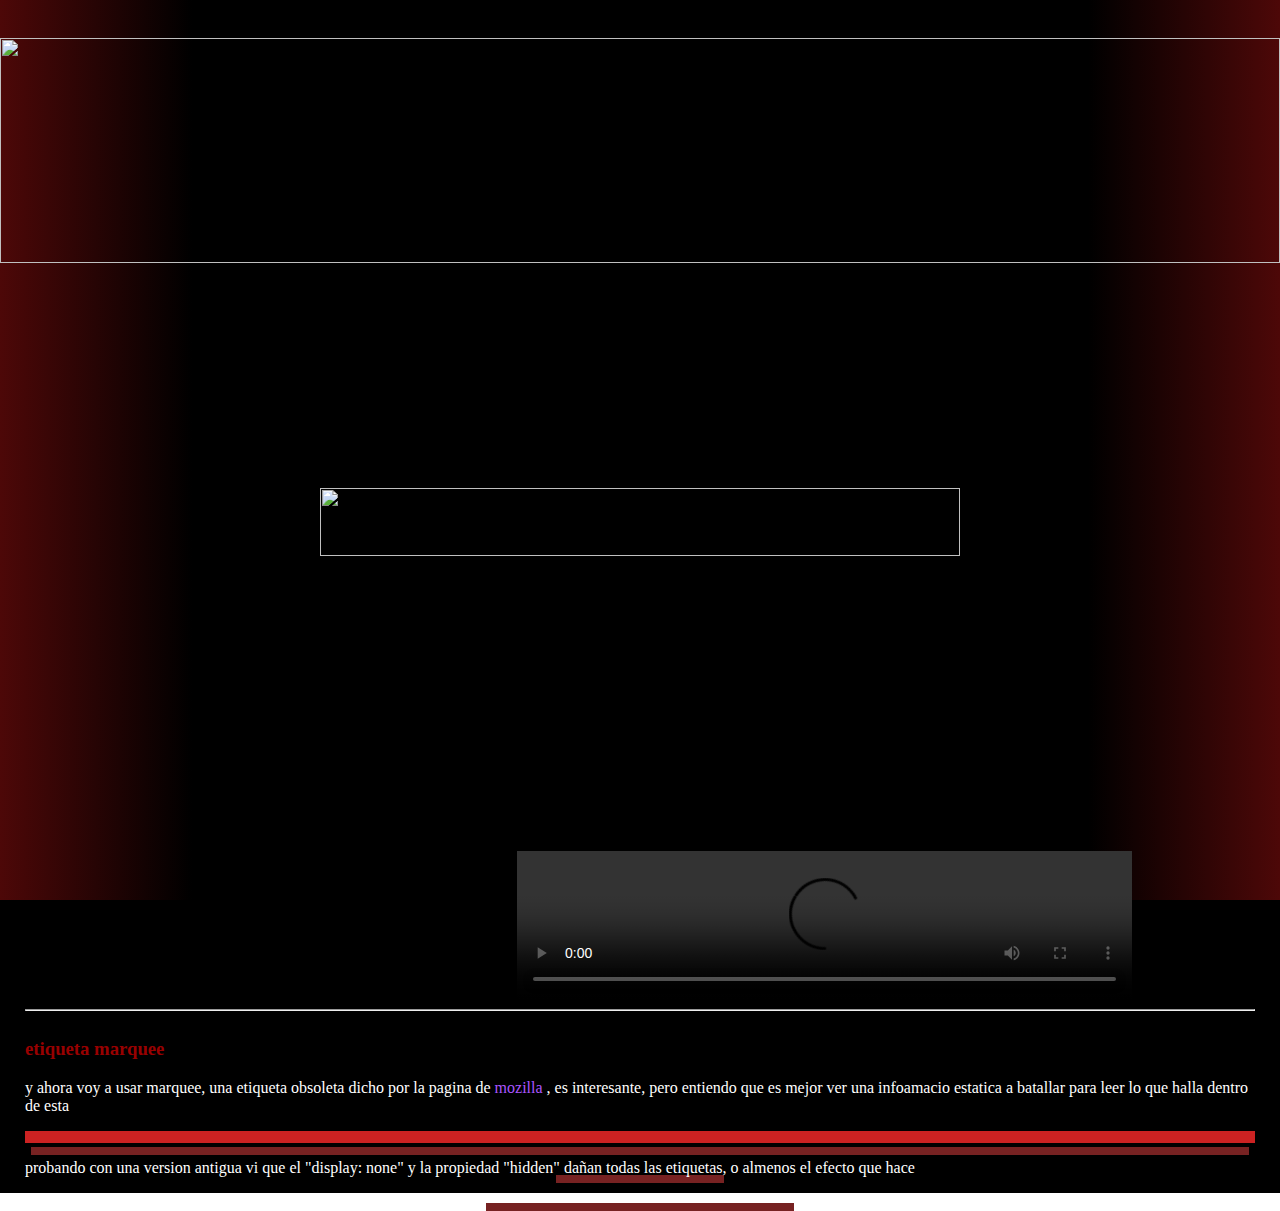
==== index.html @ 96f91c6c "fix some errors" ====
<!DOCTYPE html>
<html lang="en">

<head>
    <meta charset="UTF-8">
    <meta http-equiv="X-UA-Compatible" content="IE=edge">
    <meta name="viewport" content="width=device-width, initial-scale=1.0">
    <link rel="icon" href="img/new4-persona-logo.png" type="image/icon type">
    <title>carlos vergel</title>

    <link rel="stylesheet" href="css/style.css">

</head>

<body>
    <div class="div-loader" id="code.js--poner-none">
        <img class="div-loader__img" src="img/last-surprise.png" alt="">
        <div class="div-loader__loding">
            <img class="div-loader__gif" src="img/loadingwords_p5.gif" alt="">
        </div>
    </div>
    <div class="flex-principal" id="code.js--quitar-none" hidden>
        <div class="cabecera">
            <img class ="cabecera__img" src="img/new4-persona-logo.png" alt="">
        </div>
        <div class="page-load">
        
            <h1 class="titulo">HTML & CSS: Cuerso practico avanzado</h1>
            <h3 class="sub-titulo">Datos del libro</h3>
            <ul>
                <li>
                    <b>Titulo:</b> HTML & CSS: Curso practico avanzado
                </li>
                <li>
                    <b>Autor:</b> Carlos Vergel
                </li>
                <li>
                    <b>Editorial:</b> nose, saludos
                </li>
                <li>
                    <b>Año de publicación:</b> 2020
                </li>
            </ul>
            <hr>
            <h3 class="sub-titulo">Descripción del libro (pondre tal cual para mostrar que se poner texto)</h3>
            <p>
                Aunque los inicios de <b>Internet</b> se remontan alos años sesenta, no ha sido hasta los años noventa
                cuando, gracias a la <b>Web</b>,
                se ha extendido se uso por todo el mundo, En pocos años, la <b>Web</b> ha evolucionado enormemente: se ha
                pasadode paginas sencillas, con pocas imagenes y contenidos estáticos que eran visitadas por unos pocos
                usuarios a paginas complejas,
                con contennidos dinamicos que provienen de base de datos y que son visitadas por miles de usuarios al mismo
                tiempo.
            </p>
            <p>
                Todas las páginas estan internamente construidas con la misma tecnologia, con el Lenjuage de marcas de
                hipertexto (<i>Hypertext Markup Langueage, HTML</i>) y con las Hojas de estilo en cascada
                (<i>Cascading Style Sheets, CSS</i>).
            </p>
            <p>
                Este libro es adecuado para cualquiera que tenga interés en aprendera desarrollar sus propias páginas web.
                No son necesarios conocimientos previos para aprender co este libro, lo unico que
                es necesario es saber utilizar un ordenador y saber navegar por la <b>Web</b>.
            </p>
            <h3 class="sub-titulo">ahora cargare un video y una imagen al lado</h3>
            <div class="container">
                <img class="container__img" id="code.js--img" src="img/last-surprise.png" alt="">
                <video class="container__video" id="code.js--video" controls=""
                    src="video/Super Smash Bros. Ultimate_ Persona 5 Joker Fighter Reveal Trailer - The Game Awards 2018.mp4"></video>
            </div>
            <hr>
           
        </div>
    </div>
    <div class="page-load">

        <h3 class="sub-titulo">etiqueta marquee</h3>
        <p>
            y ahora voy a usar marquee, una etiqueta obsoleta dicho por la pagina de
            <a href="https://developer.mozilla.org/en-US/docs/Web/HTML/Element/marquee">mozilla</a>
            , es interesante, pero entiendo que es mejor ver una infoamacio estatica a batallar para leer lo que halla
            dentro de esta
        </p>
        <div class="marquee-container" id="code.js--marquee" style="height: 0;">
    
            <marquee class="marquee-container__marquee">este texto ira de derecha a izquierda</marquee>
    
            <marquee class="marquee-container__marquee marquee-container__marquee--fit-content" direction="up">este
                etxto ira hacia arriba</marquee>
    
            <marquee class="marquee-container__marquee" direction="down" width="300"
                height="200" behavior="alternate">
                <marquee behavior="alternate">
                    efecto de los televisores
                </marquee>
            </marquee>
            
        </div>
        <p>
            probando con una version antigua vi que el "display: none" y la propiedad "hidden" dañan 
            todas las etiquetas, o almenos el efecto que hace
        </p>        
    </div>

    <script src="js/code.js"></script>
</body>

</html>
---- css/style.css ----
:root {
  --color-rojo: #800;
}

body {
  display: flex;
  flex-direction: column;
  color: #fff;
  margin: 0;
  min-height: 100vh;
}

.div-loader {
  position: absolute;
  width: 100%;
  height: 100vh;
  display: flex;
  flex-direction: column;
  align-items: center;
  background: linear-gradient(90deg, #4d0808 0, #000 15%, #000 85%, #4d0808);
}

.div-loader__img {
  margin-top: 3%;
  height: 50%;
  width: 100%;
  object-fit: scale-down;
}

.div-loader__loding {
  width: 50%;
  height: 30%;
  min-width: 280px;
}

.div-loader__gif {
  height: 50%;
  width: 100%;
  object-fit: scale-down;
}

.titulo {
  color: #ddd;
  width: fit-content;
  margin: 0.67em auto 0.67em auto;
  padding: 2px 6px 2px 6px;
  border-radius: 8px;
  background-color: var(--color-rojo);
}

.sub-titulo {
  width: fit-content;
  color: #900;
}

.flex-principal {
  display: flex;
  flex-direction: column;
}

.page-load {
  background-color: #000;
  padding: 0 25px 0 25px;
}

.cabecera {
  display: flex;
  justify-content: center;
  align-items: center;
  height: 40vh;
  background-color: var(--color-rojo);
}

.cabecera__img {
  height: 70%;
  object-fit: scale-down;
}

.container {
  display: flex;
  justify-content: center;
}

.container__img {
  width: 30%;
}

.container__video {
  width: 50%;
}

.marquee-container {
  display: flex;
  flex-direction: column;
  align-items: center;
  border: 6px solid #c22;
}

.marquee-container__marquee {
  border: 4px solid #722;
  margin: 10px 0 10px 0;
}

.marquee-container__marquee--fit-content {
  width: fit-content;
}

a {
  text-decoration: none;
}

a:-webkit-any-link {
  color: #a5f;
}

i {
  color: #ddd;
  background-color: #411;
}

@media screen and (max-width: 900px) {
  .page-load {
    padding: 0 9px 0 9px;
  }
}

@media screen and (max-width: 600px) {
  .container {
    flex-direction: column;
    align-items: center;
  }

  .container__img {
    width: 70%;
    min-width: 15em;
  }

  .container__video {
    width: 80%;
    min-width: 17em;
    margin-top: 12px;
  }
}
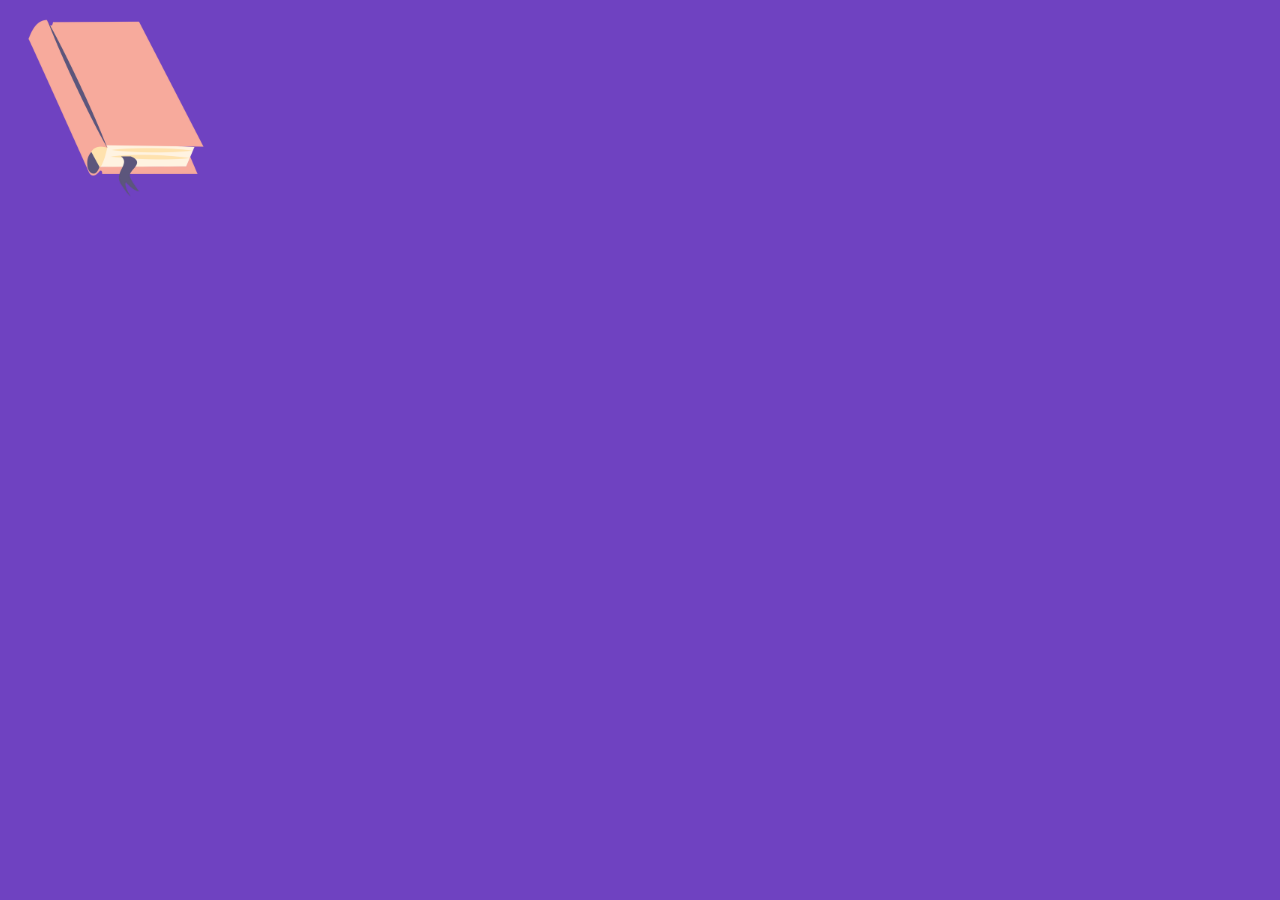
==== commit 299bd683: "basic" ====
--- a/index.html
+++ b/index.html
@@ -1,108 +1,21 @@
 <!DOCTYPE html>
 <html lang="en">
-
 <head>
     <meta charset="UTF-8">
     <meta http-equiv="X-UA-Compatible" content="IE=edge">
     <meta name="viewport" content="width=device-width, initial-scale=1.0">
-    <link rel="icon" href="img/new4-persona-logo.png" type="image/icon type">
-    <title>carlos vergel</title>
+    <title>Document</title>
+    <link rel="stylesheet" href="boostrap/boostrap.css">
+    <link rel="stylesheet" href="css/pagina_principal/index.css">
+</head>
+<body>
+    <header class="navbar navbar-expand-lg warnning nav-principal">
+        <div class="icon">
+            <img src="img/libro.png" class="img-thumbnail" alt="libro-logo">
+        </div>
+    </header>
+    <div class="full container-lg">
 
-    <link rel="stylesheet" href="css/style.css">
-
-</head>
-
-<body>
-    <div class="div-loader" id="code.js--poner-none">
-        <img class="div-loader__img" src="img/last-surprise.png" alt="">
-        <div class="div-loader__loding">
-            <img class="div-loader__gif" src="img/loadingwords_p5.gif" alt="">
-        </div>
     </div>
-    <div class="flex-principal" id="code.js--quitar-none" hidden>
-        <div class="cabecera">
-            <img class ="cabecera__img" src="img/new4-persona-logo.png" alt="">
-        </div>
-        <div class="page-load">
-        
-            <h1 class="titulo">HTML & CSS: Cuerso practico avanzado</h1>
-            <h3 class="sub-titulo">Datos del libro</h3>
-            <ul>
-                <li>
-                    <b>Titulo:</b> HTML & CSS: Curso practico avanzado
-                </li>
-                <li>
-                    <b>Autor:</b> Carlos Vergel
-                </li>
-                <li>
-                    <b>Editorial:</b> nose, saludos
-                </li>
-                <li>
-                    <b>Año de publicación:</b> 2020
-                </li>
-            </ul>
-            <hr>
-            <h3 class="sub-titulo">Descripción del libro (pondre tal cual para mostrar que se poner texto)</h3>
-            <p>
-                Aunque los inicios de <b>Internet</b> se remontan alos años sesenta, no ha sido hasta los años noventa
-                cuando, gracias a la <b>Web</b>,
-                se ha extendido se uso por todo el mundo, En pocos años, la <b>Web</b> ha evolucionado enormemente: se ha
-                pasadode paginas sencillas, con pocas imagenes y contenidos estáticos que eran visitadas por unos pocos
-                usuarios a paginas complejas,
-                con contennidos dinamicos que provienen de base de datos y que son visitadas por miles de usuarios al mismo
-                tiempo.
-            </p>
-            <p>
-                Todas las páginas estan internamente construidas con la misma tecnologia, con el Lenjuage de marcas de
-                hipertexto (<i>Hypertext Markup Langueage, HTML</i>) y con las Hojas de estilo en cascada
-                (<i>Cascading Style Sheets, CSS</i>).
-            </p>
-            <p>
-                Este libro es adecuado para cualquiera que tenga interés en aprendera desarrollar sus propias páginas web.
-                No son necesarios conocimientos previos para aprender co este libro, lo unico que
-                es necesario es saber utilizar un ordenador y saber navegar por la <b>Web</b>.
-            </p>
-            <h3 class="sub-titulo">ahora cargare un video y una imagen al lado</h3>
-            <div class="container">
-                <img class="container__img" id="code.js--img" src="img/last-surprise.png" alt="">
-                <video class="container__video" id="code.js--video" controls=""
-                    src="video/Super Smash Bros. Ultimate_ Persona 5 Joker Fighter Reveal Trailer - The Game Awards 2018.mp4"></video>
-            </div>
-            <hr>
-           
-        </div>
-    </div>
-    <div class="page-load">
-
-        <h3 class="sub-titulo">etiqueta marquee</h3>
-        <p>
-            y ahora voy a usar marquee, una etiqueta obsoleta dicho por la pagina de
-            <a href="https://developer.mozilla.org/en-US/docs/Web/HTML/Element/marquee">mozilla</a>
-            , es interesante, pero entiendo que es mejor ver una infoamacio estatica a batallar para leer lo que halla
-            dentro de esta
-        </p>
-        <div class="marquee-container" id="code.js--marquee" style="height: 0;">
-    
-            <marquee class="marquee-container__marquee">este texto ira de derecha a izquierda</marquee>
-    
-            <marquee class="marquee-container__marquee marquee-container__marquee--fit-content" direction="up">este
-                etxto ira hacia arriba</marquee>
-    
-            <marquee class="marquee-container__marquee" direction="down" width="300"
-                height="200" behavior="alternate">
-                <marquee behavior="alternate">
-                    efecto de los televisores
-                </marquee>
-            </marquee>
-            
-        </div>
-        <p>
-            probando con una version antigua vi que el "display: none" y la propiedad "hidden" dañan 
-            todas las etiquetas, o almenos el efecto que hace
-        </p>        
-    </div>
-
-    <script src="js/code.js"></script>
 </body>
-
 </html>--- a/css/pagina_principal/index.css
+++ b/css/pagina_principal/index.css
@@ -0,0 +1,20 @@
+:root{
+    --bs-navbar-height: 24vh;
+}
+
+body {
+    height: 100vh;
+    background-color: var(--purple);
+}
+.icon{
+    height: 100%;
+}
+.nav-principal {
+    height: var(--bs-navbar-height);
+    position: fixed;
+}
+.img-thumbnail{
+    background-color: transparent;
+    border: none;
+    height: 100%;
+}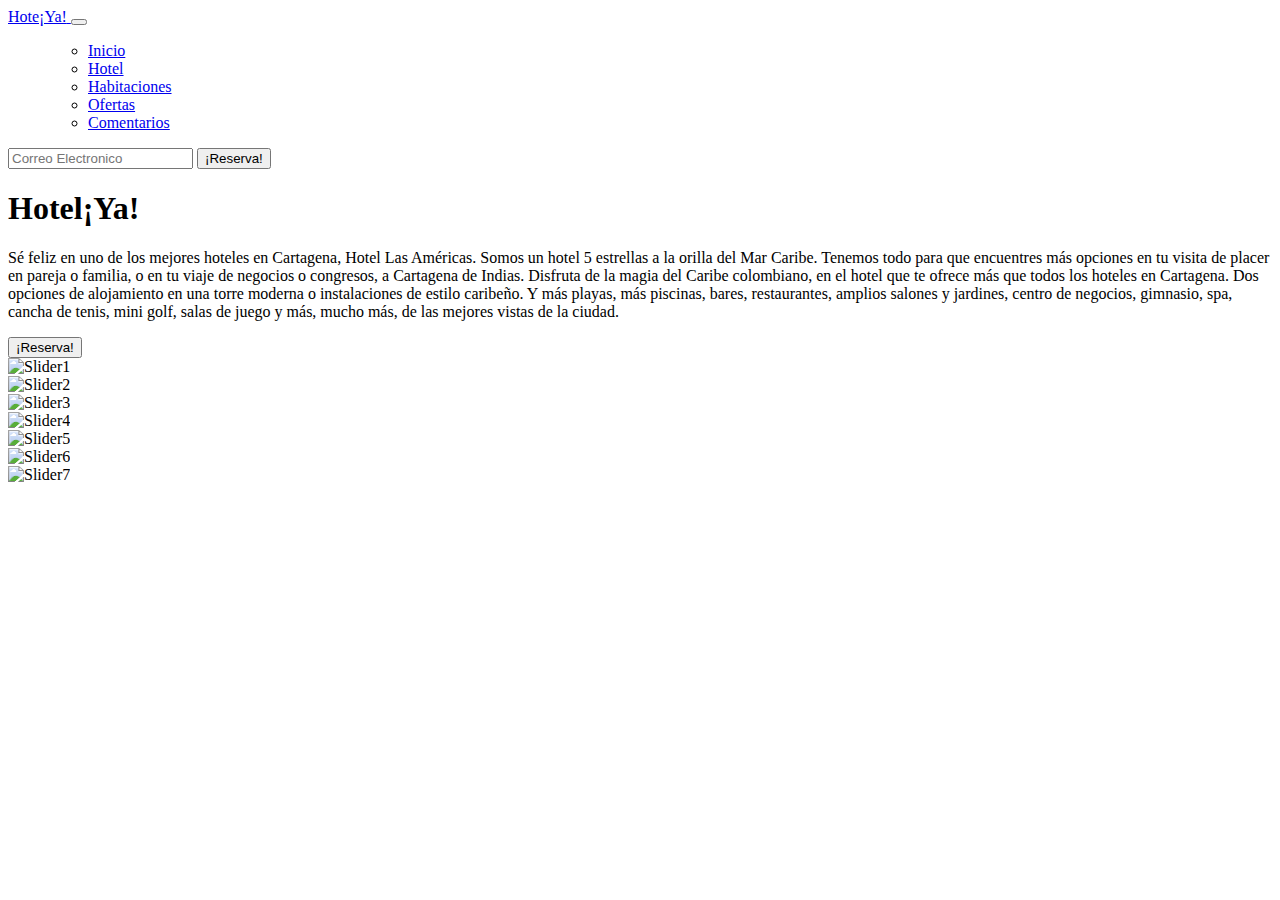
==== commit a85588ec: "Basic" ====
--- a/index.html
+++ b/index.html
@@ -1,21 +1,107 @@
 <!DOCTYPE html>
 <html lang="en">
+
 <head>
     <meta charset="UTF-8">
     <meta http-equiv="X-UA-Compatible" content="IE=edge">
     <meta name="viewport" content="width=device-width, initial-scale=1.0">
-    <title>Document</title>
-    <link rel="stylesheet" href="boostrap/boostrap.css">
-    <link rel="stylesheet" href="css/pagina_principal/index.css">
+    <title> Hote¡Ya!</title>
+    <link rel="stylesheet" href="css/bootstrap.css">
 </head>
+
 <body>
-    <header class="navbar navbar-expand-lg warnning nav-principal">
-        <div class="icon">
-            <img src="img/libro.png" class="img-thumbnail" alt="libro-logo">
+    <!--Nav-->
+    <nav class="navbar navbar-expand-lg border navbar-light bg-light" id="menu">
+        <div class="container-fluid">
+            <a class="navbar-brand" href="#">
+                <spam class="text-primary fs-5 fw-bold ">Hote¡Ya!</spam>
+            </a>
+            <button class="navbar-toggler" type="button" data-bs-toggle="collapse" data-bs-target="#navbarSupportedContent" aria-controls="navbarSupportedContent" aria-expanded="false" aria-label="Toggle navigation">
+    <span class="navbar-toggler-icon"></span>
+  </button>
+            <div class="collapse navbar-collapse" id="navbarSupportedContent">
+                <ul class="navbar-nav me-auto mb-2 mb-lg-0">
+                    <ul class="navbar-nav me-auto mb-2 mb-lg-0 ">
+                        <li class="nav-item ">
+                            <a class="nav-link active " aria-current="page " href="Index.html">Inicio</a>
+                        </li>
+                        <li class="nav-item ">
+                            <a class="nav-link " href="html/hotel.html">Hotel</a>
+                        </li>
+                        <li class="nav-item ">
+                            <a class="nav-link " href="html/habitaciones.html">Habitaciones</a>
+                        </li>
+                        <li class="nav-item ">
+                            <a class="nav-link " href="html/ofertas.html">Ofertas</a>
+                        </li>
+                        <li class="nav-item ">
+                            <a class="nav-link " href="html/comentarios.html">Comentarios</a>
+                        </li>
+
+                    </ul>
+                </ul>
+                <form class="d-flex">
+                    <input class="form-control me-2 " type="email " placeholder="Correo Electronico " aria-label="email ">
+                    <button class=" btn btn-primary btn-primary-outline-success " type="button "> ¡Reserva! </button>
+                </form>
+            </div>
         </div>
-    </header>
-    <div class="full container-lg">
+    </nav>
+    <!--Intro-->
+    <section class="py-5 text-center container">
+        <div class=" border position-relative overflow-hidden p-3 p-md-5 m-md-3 text-center bg-light" id="box">
 
-    </div>
+            <div class=" texto1 col-md-5 p-lg-5 mx-auto my-5">
+                <h1 class="display-4 font-weight-normal text-white ">Hotel¡Ya!</h1>
+                <p class=" text-justify  text-white  "> Sé feliz en uno de los mejores hoteles en Cartagena, Hotel Las Américas. Somos un hotel 5 estrellas a la orilla del Mar Caribe. Tenemos todo para que encuentres más opciones en tu visita de placer en pareja o familia, o en tu viaje de
+                    negocios o congresos, a Cartagena de Indias. Disfruta de la magia del Caribe colombiano, en el hotel que te ofrece más que todos los hoteles en Cartagena. Dos opciones de alojamiento en una torre moderna o instalaciones de estilo caribeño.
+                    Y más playas, más piscinas, bares, restaurantes, amplios salones y jardines, centro de negocios, gimnasio, spa, cancha de tenis, mini golf, salas de juego y más, mucho más, de las mejores vistas de la ciudad.</p>
+                <button class=" btn btn-primary btn-primary-outline-success " type="button "> ¡Reserva! </button>
+            </div>
+
+        </div>
+    </section>
+
+    <!--Slider-->
+    <section class="py-5 text-center container">
+        <div id="carouselExampleSlidesOnly" class="carousel slide" data-bs-ride="carousel">
+            <div class="carousel-inner">
+                <div class="carousel-item active">
+                    <img src="img/01.jpg" class="d-block w-100" alt="Slider1">
+                </div>
+                <div class="carousel-item">
+                    <img src="img/02 (1).jpg" class="d-block w-100" alt="Slider2">
+                </div>
+                <div class="carousel-item">
+                    <img src="img/02.jpg" class="d-block w-100" alt="Slider3">
+                </div>
+                <div class="carousel-item">
+                    <img src="img/03.jpg" class="d-block w-100" alt="Slider4">
+                </div>
+                <div class="carousel-item">
+                    <img src="img/04 (1).jpg" class="d-block w-100" alt="Slider5">
+                </div>
+                <div class="carousel-item">
+                    <img src="img/04 (2).jpg" class="d-block w-100" alt="Slider6">
+                </div>
+                <div class="carousel-item">
+                    <img src="img/04.jpg" class="d-block w-100" alt="Slider7">
+                </div>
+            </div>
+        </div>
+    </section>
+
+
+
+
+
+
+
+
+
+
+
+
 </body>
+
 </html>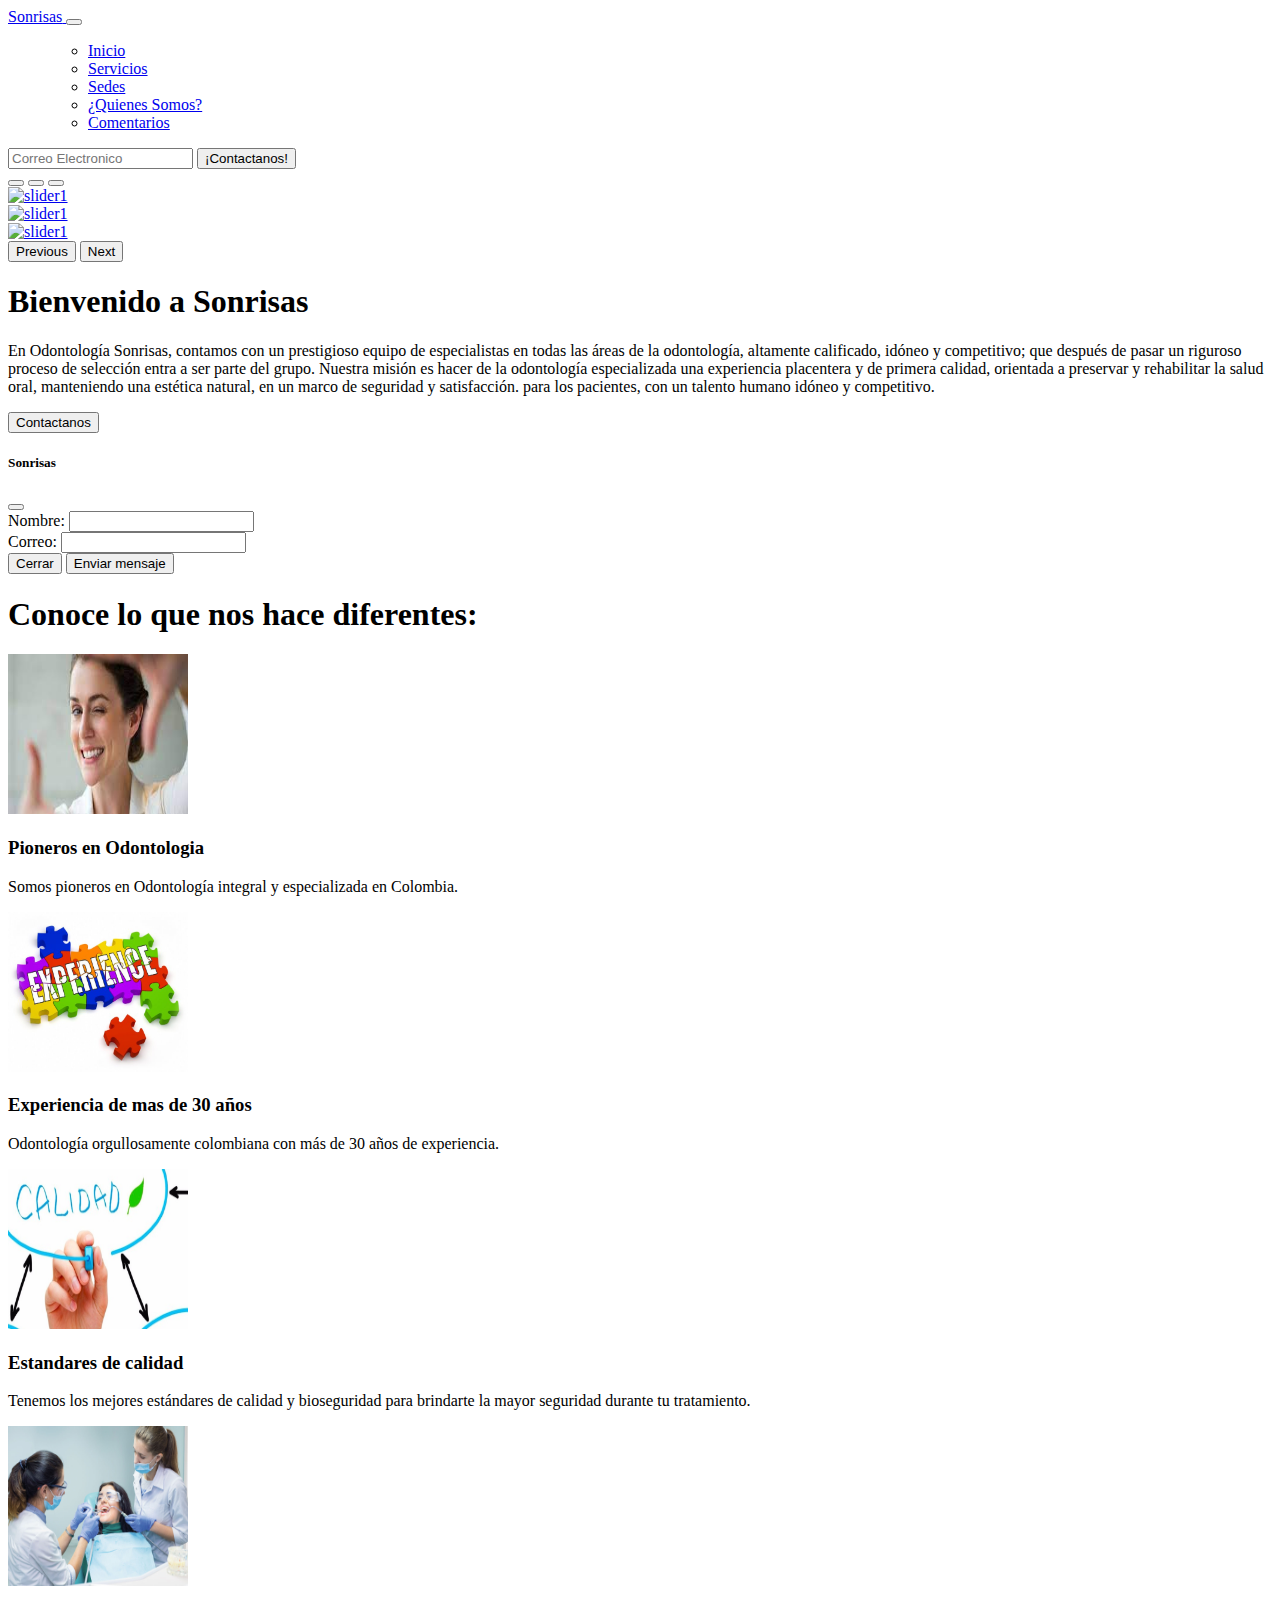
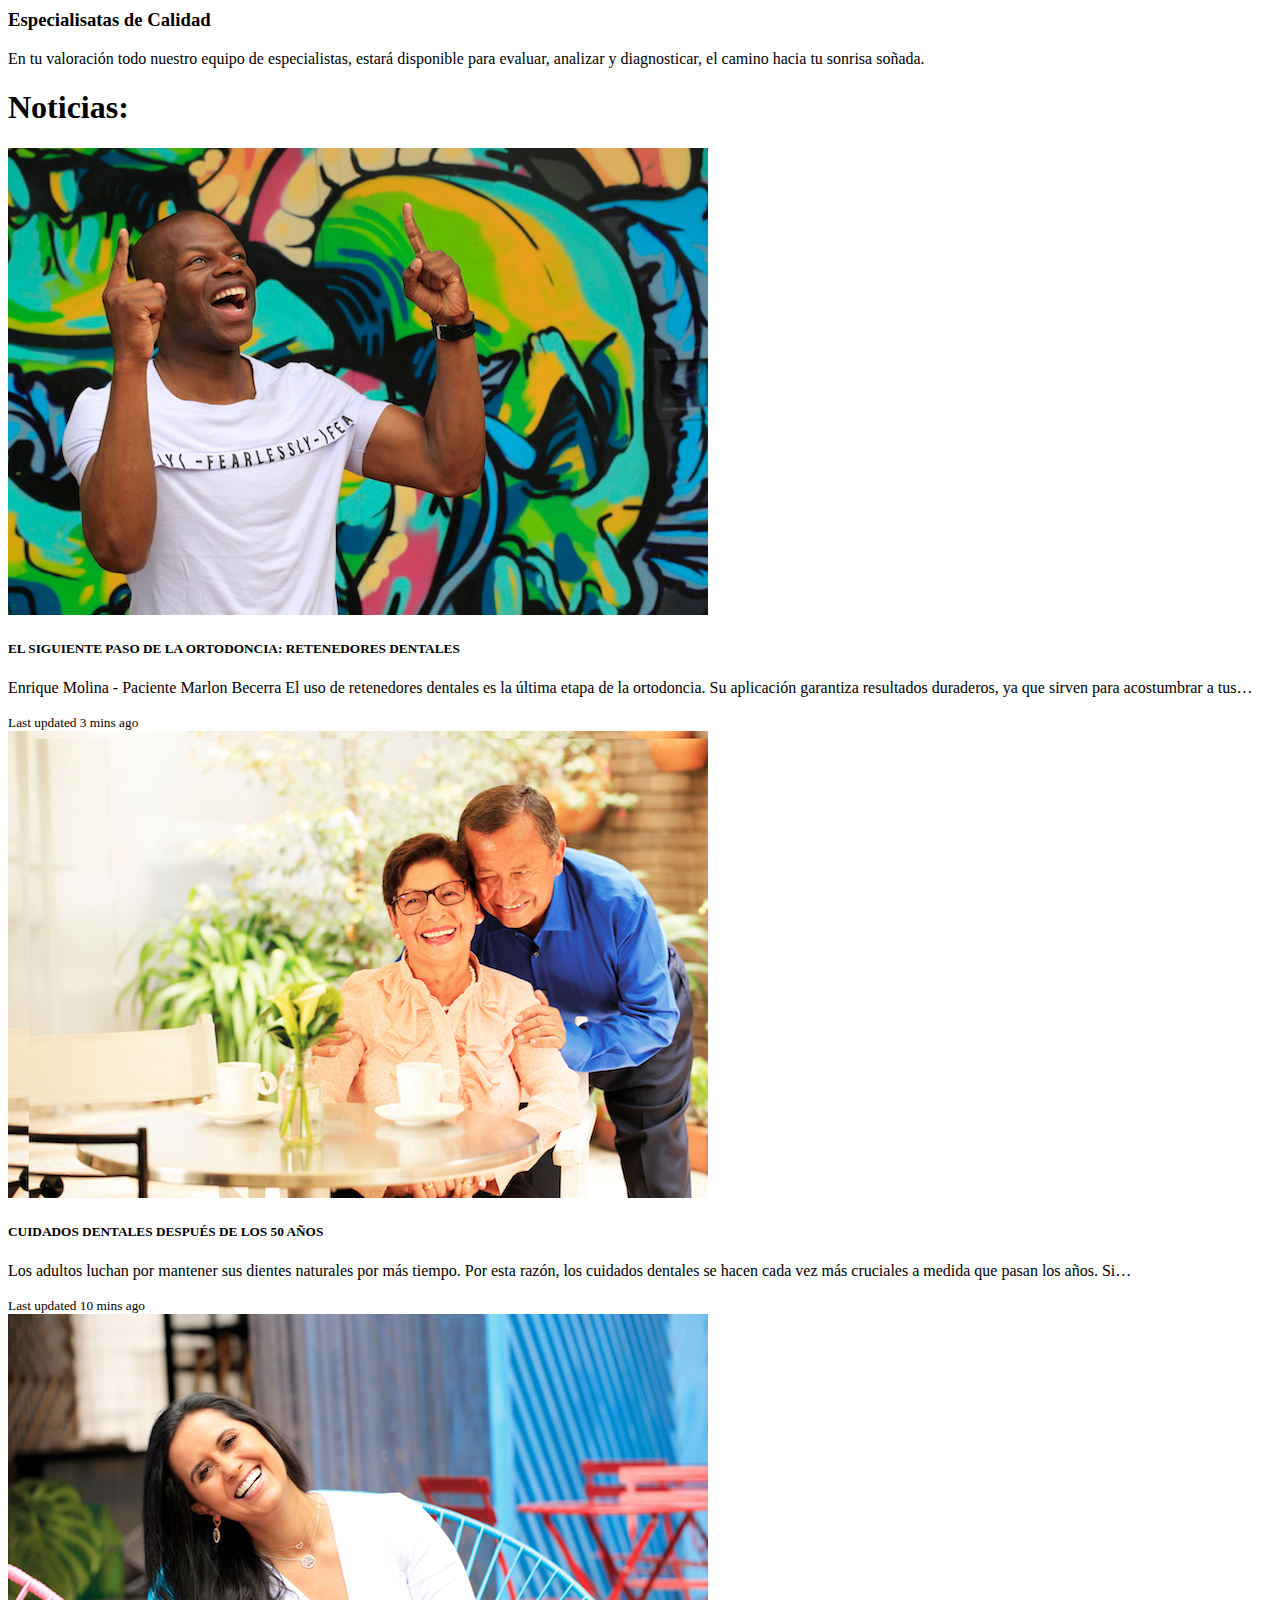
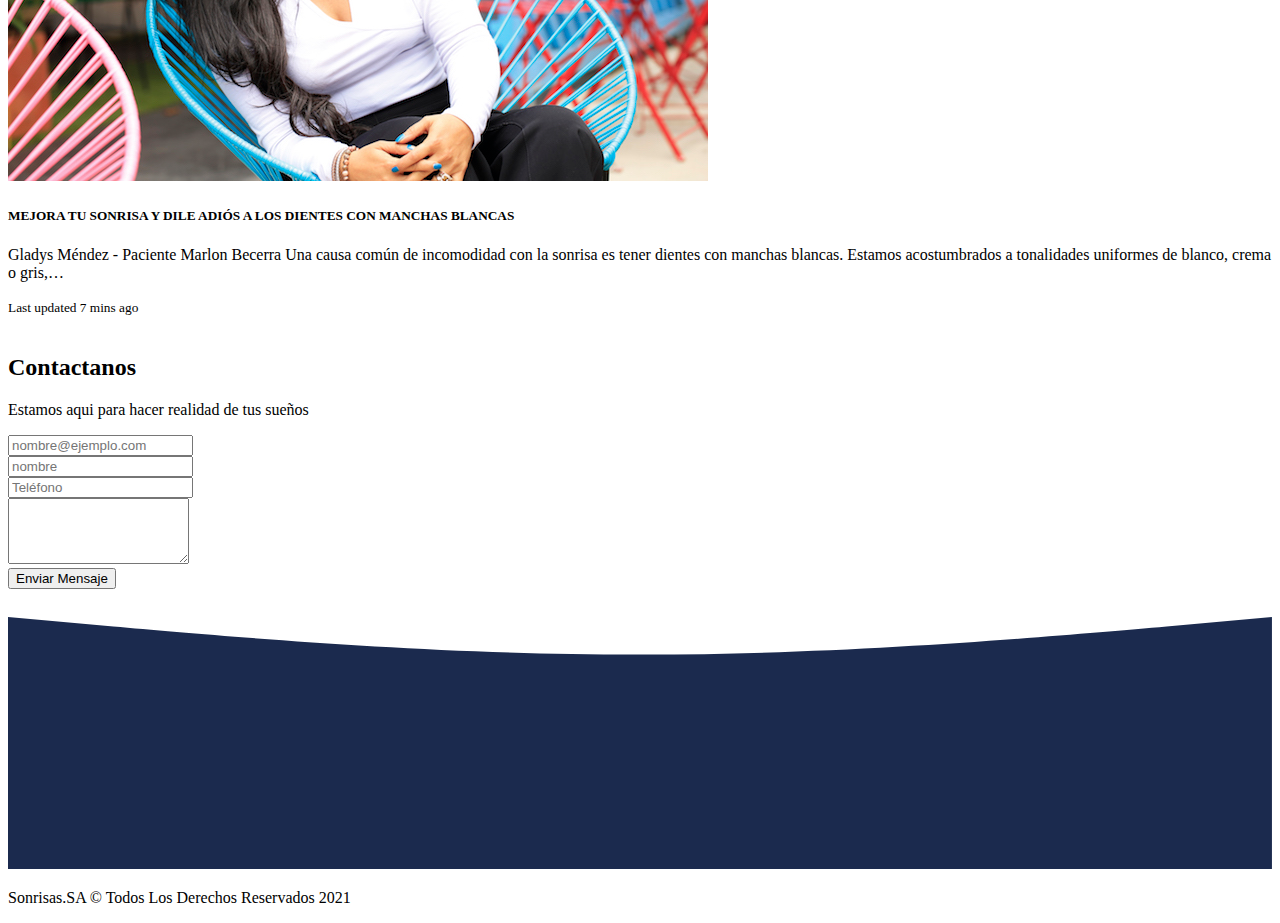
==== commit b35f08af: "1" ====
--- a/index.html
+++ b/index.html
@@ -5,8 +5,9 @@
     <meta charset="UTF-8">
     <meta http-equiv="X-UA-Compatible" content="IE=edge">
     <meta name="viewport" content="width=device-width, initial-scale=1.0">
-    <title> Hote¡Ya!</title>
+    <title> Sonrisas</title>
     <link rel="stylesheet" href="css/bootstrap.css">
+    <script type="text/javascript" src="/Js/bootstrap.js"></script>
 </head>
 
 <body>
@@ -14,7 +15,7 @@
     <nav class="navbar navbar-expand-lg border navbar-light bg-light" id="menu">
         <div class="container-fluid">
             <a class="navbar-brand" href="#">
-                <spam class="text-primary fs-5 fw-bold ">Hote¡Ya!</spam>
+                <spam class="text-primary fs-5 fw-bold ">Sonrisas</spam>
             </a>
             <button class="navbar-toggler" type="button" data-bs-toggle="collapse" data-bs-target="#navbarSupportedContent" aria-controls="navbarSupportedContent" aria-expanded="false" aria-label="Toggle navigation">
     <span class="navbar-toggler-icon"></span>
@@ -26,82 +27,247 @@
                             <a class="nav-link active " aria-current="page " href="Index.html">Inicio</a>
                         </li>
                         <li class="nav-item ">
-                            <a class="nav-link " href="html/hotel.html">Hotel</a>
-                        </li>
-                        <li class="nav-item ">
-                            <a class="nav-link " href="html/habitaciones.html">Habitaciones</a>
-                        </li>
-                        <li class="nav-item ">
-                            <a class="nav-link " href="html/ofertas.html">Ofertas</a>
-                        </li>
-                        <li class="nav-item ">
-                            <a class="nav-link " href="html/comentarios.html">Comentarios</a>
+                            <a class="nav-link " href="Html/servicios.html">Servicios</a>
+                        </li>
+                        <li class="nav-item ">
+                            <a class="nav-link " href="Html/sedes.html">Sedes</a>
+                        </li>
+                        <li class="nav-item ">
+                            <a class="nav-link " href="Html/quienessomos.html">¿Quienes Somos?</a>
+                        </li>
+                        <li class="nav-item ">
+                            <a class="nav-link " href="Html/comentarios.html">Comentarios</a>
                         </li>
 
                     </ul>
                 </ul>
                 <form class="d-flex">
                     <input class="form-control me-2 " type="email " placeholder="Correo Electronico " aria-label="email ">
-                    <button class=" btn btn-primary btn-primary-outline-success " type="button "> ¡Reserva! </button>
+                    <button class=" btn btn-primary btn-primary-outline-success " type="button "> ¡Contactanos! </button>
                 </form>
             </div>
         </div>
     </nav>
+    <!--Nav-->
+    <!--Slider-->
+    <div id="carouselExampleIndicators" class="carousel slide" data-bs-ride="carousel">
+        <div class="carousel-indicators">
+            <button type="button" data-bs-target="#carouselExampleIndicators" data-bs-slide-to="0" class="active" aria-current="true" aria-label="Slide 1"></button>
+            <button type="button" data-bs-target="#carouselExampleIndicators" data-bs-slide-to="1" aria-label="Slide 2"></button>
+            <button type="button" data-bs-target="#carouselExampleIndicators" data-bs-slide-to="2" aria-label="Slide 3"></button>
+        </div>
+        <div class="carousel-inner">
+            <div class="carousel-item active">
+                <a href="Html/reserva.html" target="_blank">
+                    <img src="Img/1.jpg" class="d-block w-100 " title="!Haz tu Cita¡" alt="slider1">
+                </a>
+            </div>
+            <div class="carousel-item">
+                <a href="Html/reserva.html" target="_blank">
+                    <img src="Img/2.jpg" class="d-block w-100" title="!Haz tu Cita¡" alt="slider1">
+                </a>
+            </div>
+            <a href="Html/reserva.html" target="_blank">
+                <div class="carousel-item">
+                    <img src="Img/3.jpg" class="d-block w-100" title="!Haz tu Cita¡" alt="slider1">
+            </a>
+            </div>
+        </div>
+        <button class="carousel-control-prev" type="button" data-bs-target="#carouselExampleIndicators" data-bs-slide="prev">
+          <span class="carousel-control-prev-icon" aria-hidden="true"></span>
+          <span class="visually-hidden">Previous</span>
+        </button>
+        <button class="carousel-control-next" type="button" data-bs-target="#carouselExampleIndicators" data-bs-slide="next">
+          <span class="carousel-control-next-icon" aria-hidden="true"></span>
+          <span class="visually-hidden">Next</span>
+        </button>
+    </div>
+    <!--Slider-->
     <!--Intro-->
     <section class="py-5 text-center container">
-        <div class=" border position-relative overflow-hidden p-3 p-md-5 m-md-3 text-center bg-light" id="box">
+        <div class=" border position-relative overflow-hidden pb-md-2 m-md-1 text-center bg-light" id="box">
+
 
             <div class=" texto1 col-md-5 p-lg-5 mx-auto my-5">
-                <h1 class="display-4 font-weight-normal text-white ">Hotel¡Ya!</h1>
-                <p class=" text-justify  text-white  "> Sé feliz en uno de los mejores hoteles en Cartagena, Hotel Las Américas. Somos un hotel 5 estrellas a la orilla del Mar Caribe. Tenemos todo para que encuentres más opciones en tu visita de placer en pareja o familia, o en tu viaje de
-                    negocios o congresos, a Cartagena de Indias. Disfruta de la magia del Caribe colombiano, en el hotel que te ofrece más que todos los hoteles en Cartagena. Dos opciones de alojamiento en una torre moderna o instalaciones de estilo caribeño.
-                    Y más playas, más piscinas, bares, restaurantes, amplios salones y jardines, centro de negocios, gimnasio, spa, cancha de tenis, mini golf, salas de juego y más, mucho más, de las mejores vistas de la ciudad.</p>
-                <button class=" btn btn-primary btn-primary-outline-success " type="button "> ¡Reserva! </button>
-            </div>
-
-        </div>
-    </section>
-
+                <h1 class="display-4 font-weight-normal text-primary "> Bienvenido a Sonrisas</h1>
+                <p class=" text-justify  text-primary  "> En Odontología Sonrisas, contamos con un prestigioso equipo de especialistas en todas las áreas de la odontología, altamente calificado, idóneo y competitivo; que después de pasar un riguroso proceso de selección entra a ser parte del
+                    grupo. Nuestra misión es hacer de la odontología especializada una experiencia placentera y de primera calidad, orientada a preservar y rehabilitar la salud oral, manteniendo una estética natural, en un marco de seguridad y satisfacción.
+                    para los pacientes, con un talento humano idóneo y competitivo.</p>
+                <button type="button" class="btn btn-primary" data-bs-toggle="modal" data-bs-target="#exampleModal" data-bs-whatever="@mdo">Contactanos</button>
+            </div>
+
+        </div>
+        <!--Intro-->
+        <!--Boton-->
+        <div class="modal fade" id="exampleModal" tabindex="-1" aria-labelledby="exampleModalLabel" aria-hidden="true">
+            <div class="modal-dialog">
+                <div class="modal-content">
+                    <div class="modal-header">
+                        <h5 class="modal-title" id="exampleModalLabel">Sonrisas</h5>
+                        <button type="button" class="btn-close" data-bs-dismiss="modal" aria-label="Close"></button>
+                    </div>
+                    <div class="modal-body">
+                        <form>
+                            <div class="mb-3">
+                                <label for="recipient-name" class="col-form-label">Nombre:</label>
+                                <input type="text" class="form-control" id="recipient-name">
+                            </div>
+                            <div class="mb-3">
+                                <label for="recipient-name" class="col-form-label">Correo:</label>
+                                <input type="text" class="form-control" id="recipient-name">
+                            </div>
+
+                        </form>
+                    </div>
+                    <div class="modal-footer">
+                        <button type="button" class="btn btn-secondary" data-bs-dismiss="modal">Cerrar</button>
+                        <button type="button" class="btn btn-primary">Enviar mensaje</button>
+                    </div>
+                </div>
+            </div>
+        </div>
+    </section>
     <!--Slider-->
-    <section class="py-5 text-center container">
-        <div id="carouselExampleSlidesOnly" class="carousel slide" data-bs-ride="carousel">
-            <div class="carousel-inner">
-                <div class="carousel-item active">
-                    <img src="img/01.jpg" class="d-block w-100" alt="Slider1">
-                </div>
-                <div class="carousel-item">
-                    <img src="img/02 (1).jpg" class="d-block w-100" alt="Slider2">
-                </div>
-                <div class="carousel-item">
-                    <img src="img/02.jpg" class="d-block w-100" alt="Slider3">
-                </div>
-                <div class="carousel-item">
-                    <img src="img/03.jpg" class="d-block w-100" alt="Slider4">
-                </div>
-                <div class="carousel-item">
-                    <img src="img/04 (1).jpg" class="d-block w-100" alt="Slider5">
-                </div>
-                <div class="carousel-item">
-                    <img src="img/04 (2).jpg" class="d-block w-100" alt="Slider6">
-                </div>
-                <div class="carousel-item">
-                    <img src="img/04.jpg" class="d-block w-100" alt="Slider7">
-                </div>
-            </div>
-        </div>
-    </section>
-
-
-
-
-
-
-
-
-
-
-
-
+
+    <!--SERVICIOS-->
+    <section class="py-5 text-center container">
+        <h1>Conoce lo que nos hace diferentes:</h1>
+    </section>
+
+    <section class="w-100">
+        <div class="row w-75 mx-auto">
+            <div class="col-lg-6 col-md-12 col-sm-12 d-flex justify-content-start my-5 icono-wrap">
+                <img src="Img/pionero.jpeg" alt="" width="180" height="160">
+
+                <div>
+                    <h3 class="fs-5 mt-4 px-4 pb-1">Pioneros en Odontologia</h3>
+                    <p class="px-4">Somos pioneros en Odontología integral y especializada en Colombia.</p>
+                </div>
+
+            </div>
+
+            <div class="col-lg-6 col-md-12 col-sm-12 d-flex justify-content-start  my-5 icono-wrap">
+                <img src="Img/experiencia.jpg" alt="" width="180" height="160">
+
+                <div>
+                    <h3 class="fs-5 mt-4 px-4 pb-1 icono-wrap">Experiencia de mas de 30 años</h3>
+                    <p class="px-4">Odontología orgullosamente colombiana con más de 30 años de experiencia.</p>
+                </div>
+            </div>
+        </div>
+
+        <div class="row w-75 mx-auto mb-5">
+            <div class="col-lg-6 col-md-12 col-sm-12 d-flex justify-content-start  my-5 icono-wrap">
+                <img src="Img/calidad.jpg" alt="zzzz" width="180" height="160">
+
+                <div>
+                    <h3 class="fs-5 mt-4 px-4 pb-1">Estandares de calidad</h3>
+                    <p class="px-4">Tenemos los mejores estándares de calidad y bioseguridad para brindarte la mayor seguridad durante tu tratamiento.</p>
+                </div>
+            </div>
+
+            <div class="col-lg-6 col-md-12 col-sm-12 d-flex justify-content-start my-5 icono-wrap">
+                <img src="Img/especialistas.jpg" alt=" " width="180" height="160">
+
+                <div>
+                    <h3 class="fs-5 mt-4 px-4 pb-1">Especialisatas de Calidad</h3>
+                    <p class="px-4">En tu valoración todo nuestro equipo de especialistas, estará disponible para evaluar, analizar y diagnosticar, el camino hacia tu sonrisa soñada.</p>
+                </div>
+            </div>
+        </div>
+    </section>
+    <!--SERVICIOS-->
+
+    <!--Noticias-->
+    <section class="py-5 text-center container">
+        <h1>Noticias:</h1>
+    </section>
+
+    <section class="py-5 text-center container">
+        <div class="card-group">
+            <div class="card    ">
+                <img src="Img/n1.jpeg" class="card-img-top" alt="noticia1">
+                <div class="card-body">
+                    <h5 class="card-title  ">EL SIGUIENTE PASO DE LA ORTODONCIA: RETENEDORES DENTALES</h5>
+                    <p class="card-text  ">Enrique Molina - Paciente Marlon Becerra El uso de retenedores dentales es la última etapa de la ortodoncia. Su aplicación garantiza resultados duraderos, ya que sirven para acostumbrar a tus… </p>
+                    <div class="card-footer">
+                        <small class="text-muted  ">Last updated 3 mins ago</small>
+                    </div>
+                </div>
+            </div>
+            <div class="card  ">
+                <img src="Img/n2.jpeg" class="card-img-top" alt="noticia2j">
+                <div class="card-body">
+                    <h5 class="card-title  ">CUIDADOS DENTALES DESPUÉS DE LOS 50 AÑOS</h5>
+                    <p class="card-text  ">Los adultos luchan por mantener sus dientes naturales por más tiempo. Por esta razón, los cuidados dentales se hacen cada vez más cruciales a medida que pasan los años. Si…</p>
+                    <div class="card-footer">
+                        <small class="text-muted  ">Last updated 10 mins ago</small>
+                    </div>
+                </div>
+            </div>
+            <div class="card  ">
+                <img src="Img/n3.jpeg" class="card-img-top" alt="noticia3">
+                <div class="card-body">
+                    <h5 class="card-title  ">MEJORA TU SONRISA Y DILE ADIÓS A LOS DIENTES CON MANCHAS BLANCAS</h5>
+                    <p class="card-text   ">Gladys Méndez - Paciente Marlon Becerra Una causa común de incomodidad con la sonrisa es tener dientes con manchas blancas. Estamos acostumbrados a tonalidades uniformes de blanco, crema o gris,…</p>
+                    <div class="card-footer">
+                        <small class="text-muted  e">Last updated 7 mins ago</small>
+                    </div>
+                </div>
+            </div>
+        </div>
+    </section>
+
+    <!--Noticias-->
+
+    <!--FORMULARIO-->
+    <div class="container  border-top border-primary bg-primary mb-3 " style="max-width: 500px">
+        <div class="text-center mb-4" id="titulo-formulario">
+            <div><img src="" alt="" class="img-fluid ps-5"></div>
+            <h2 class=" text-white">Contactanos</h2>
+            <p class=" fs-5 text-white ">Estamos aqui para hacer realidad de tus sueños</p>
+        </div>
+        <form action=" ">
+            <div class="mb-3 ">
+                <input type="email " class="form-control " id="email " placeholder="nombre@ejemplo.com ">
+            </div>
+
+
+            <div class="mb-3 ">
+                <input type="input " class="form-control " id="nombre " placeholder="nombre ">
+            </div>
+
+
+            <div class="mb-3 ">
+                <input type="email " class="form-control " id="exampleFormControlInput1 " placeholder="Teléfono ">
+            </div>
+
+            <div class="mb-3 ">
+                <textarea class="form-control " id="msj " rows="4 "></textarea>
+            </div>
+
+            <div class="mb-3 ">
+                <button type="button " class=" btn btn-primary bg-white mb-3 w-100 fs-5 text-primary ">Enviar Mensaje</button>
+            </div>
+        </form>
+
+    </div>
+    </section>
+    <!--FORMULARIO-->
+    <!--Fotter-->
+    <section id="seccion-contacto " class="border-bottom border-secondary border-2 ">
+        <div id="bg-contactos ">
+            <svg xmlns="http://www.w3.org/2000/svg " viewBox="0 0 1440 320 "><path fill="#1b2a4e " fill-opacity="1 " d="M0,32L120,42.7C240,53,480,75,720,74.7C960,75,1200,53,1320,42.7L1440,32L1440,320L1320,320C1200,320,960,320,720,320C480,320,240,320,120,320L0,320Z "></path></svg>
+        </div>
+        <footer class="w-100 d-flex align-items-center justify-content-center flex-wrap ">
+            <p class="fs-5 px-3 pt-3 ">Sonrisas.SA &copy; Todos Los Derechos Reservados 2021</p>
+            <div id="iconos ">
+                <a href="# "><i class="bi bi-facebook "></i></a>
+                <a href="# "><i class="bi bi-twitter "></i></a>
+                <a href="# "><i class="bi bi-instagram "></i></a>
+            </div>
+        </footer>
+        <!--Fotter-->
 </body>
 
 </html>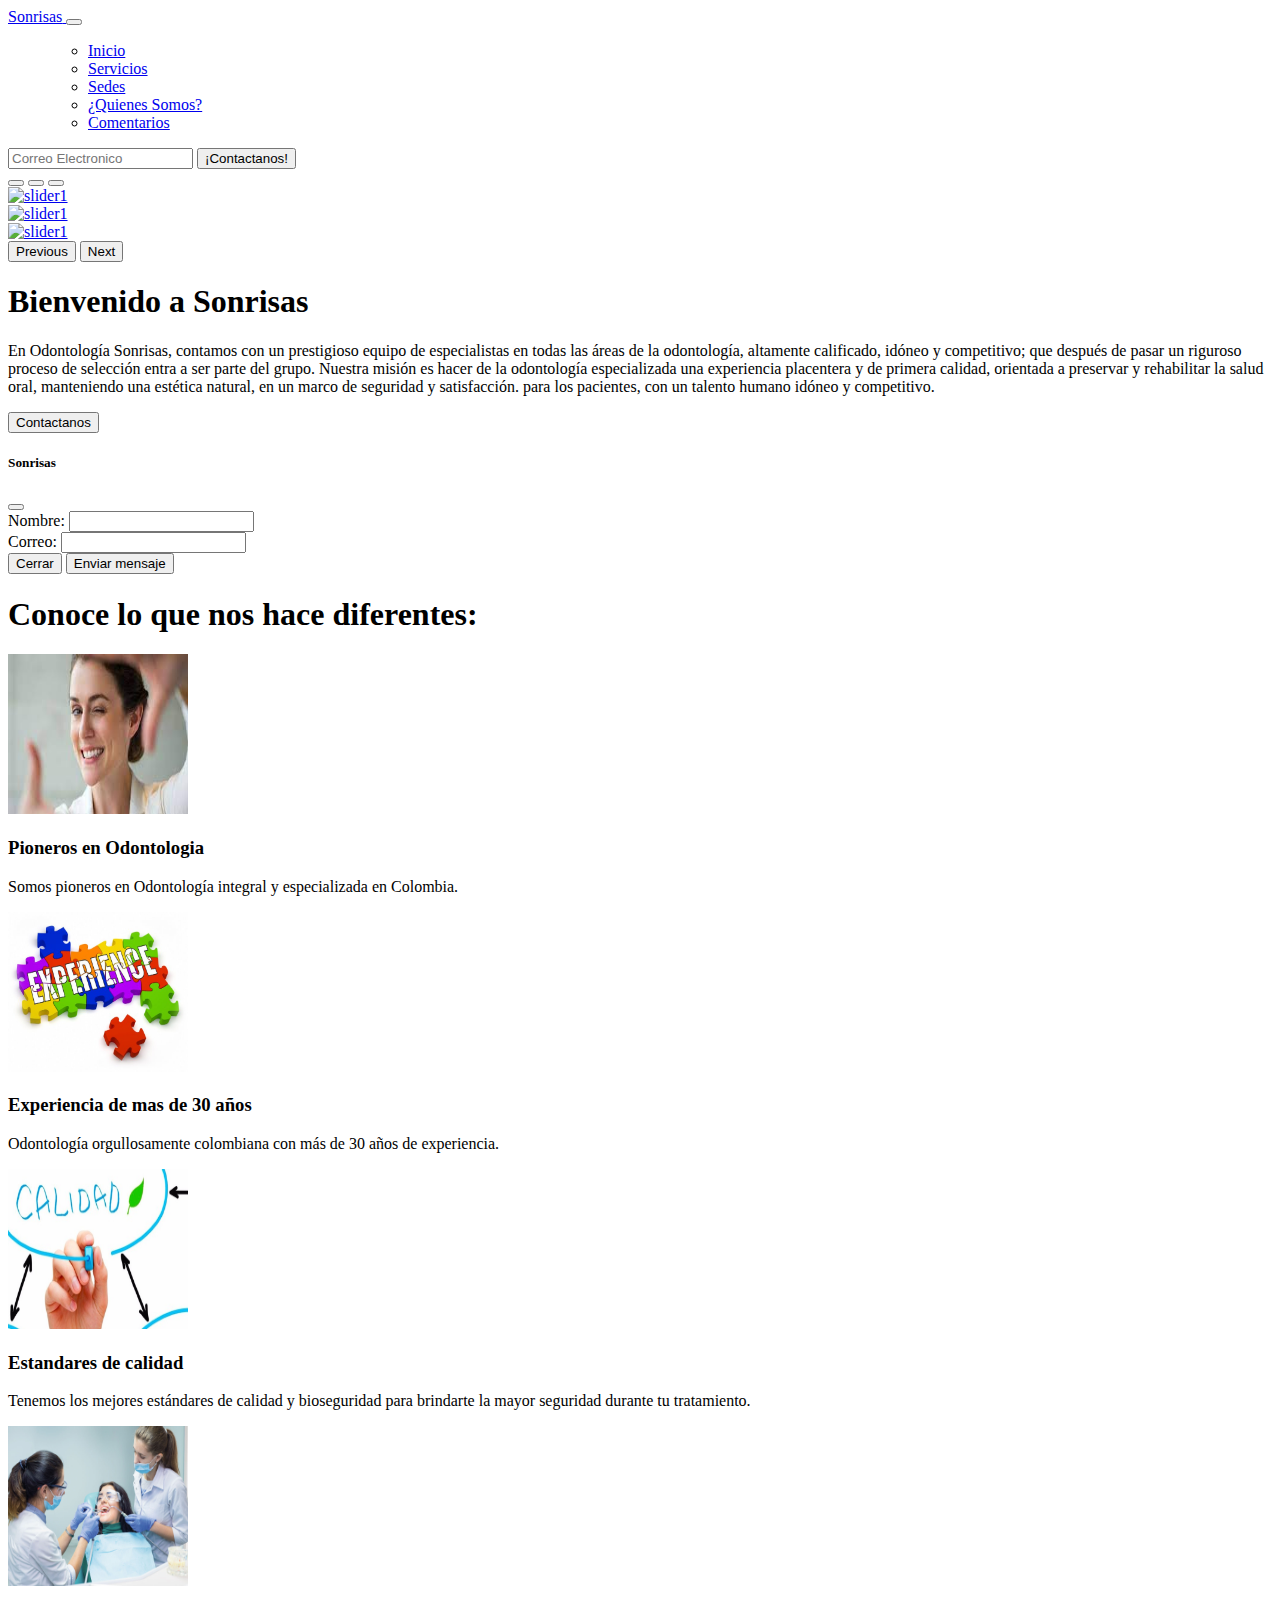
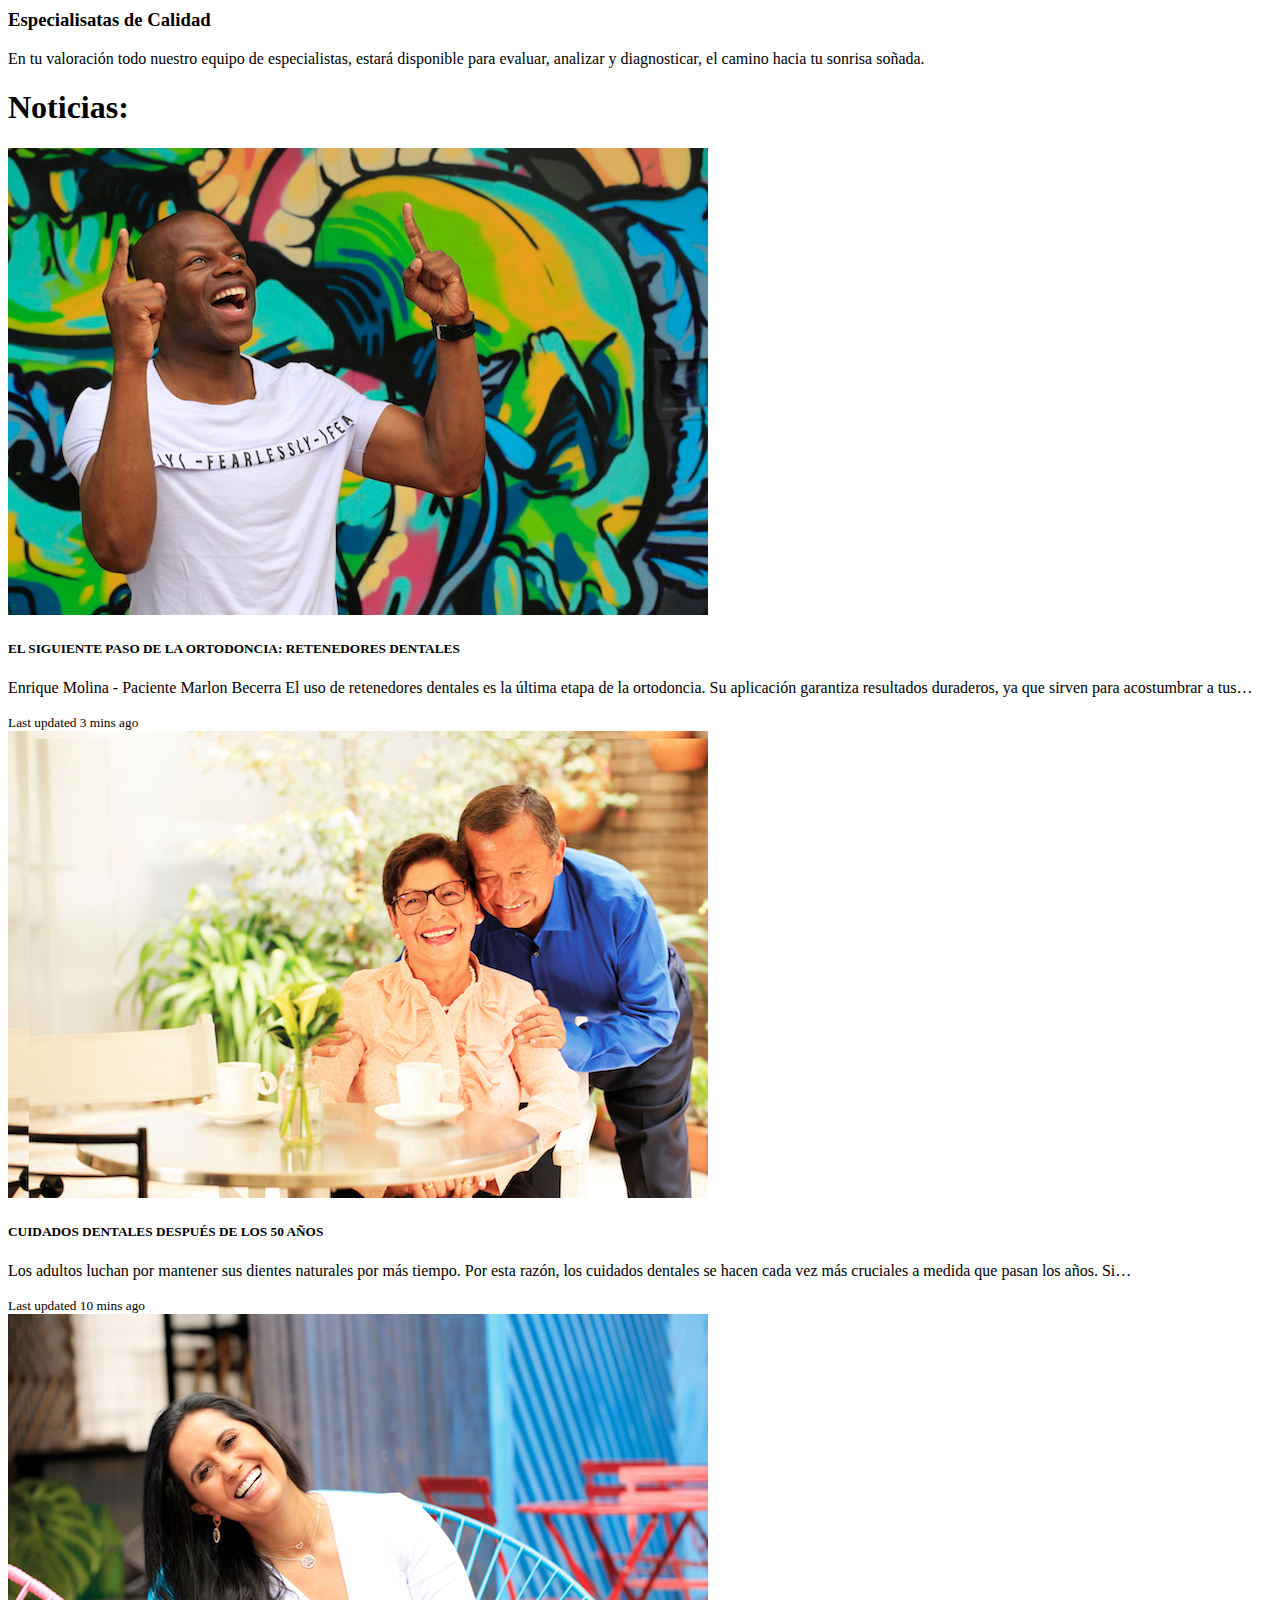
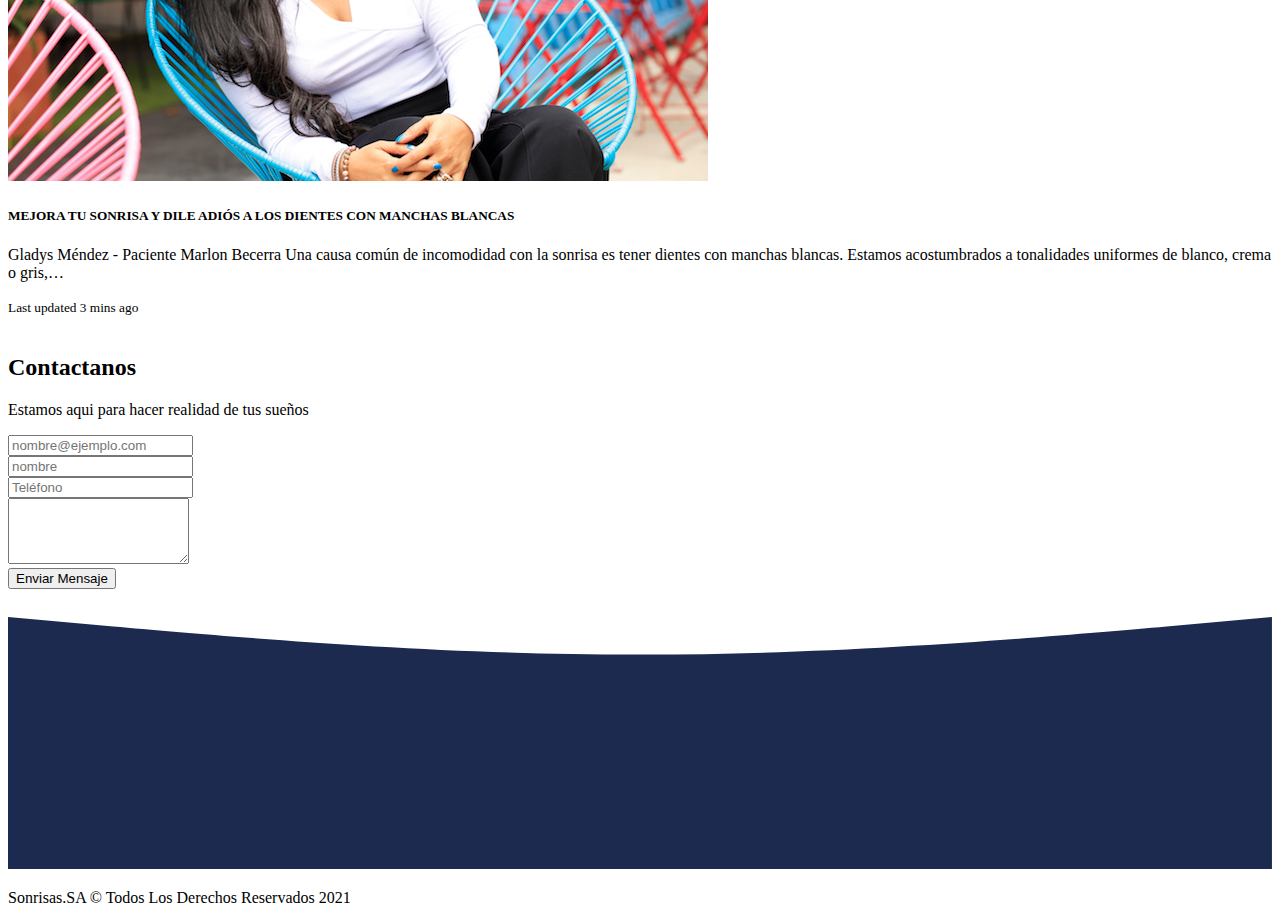
==== commit d7133c55: "s" ====
--- a/index.html
+++ b/index.html
@@ -211,7 +211,7 @@
                     <h5 class="card-title  ">MEJORA TU SONRISA Y DILE ADIÓS A LOS DIENTES CON MANCHAS BLANCAS</h5>
                     <p class="card-text   ">Gladys Méndez - Paciente Marlon Becerra Una causa común de incomodidad con la sonrisa es tener dientes con manchas blancas. Estamos acostumbrados a tonalidades uniformes de blanco, crema o gris,…</p>
                     <div class="card-footer">
-                        <small class="text-muted  e">Last updated 7 mins ago</small>
+                        <small class="text-muted  e">Last updated 3 mins ago</small>
                     </div>
                 </div>
             </div>
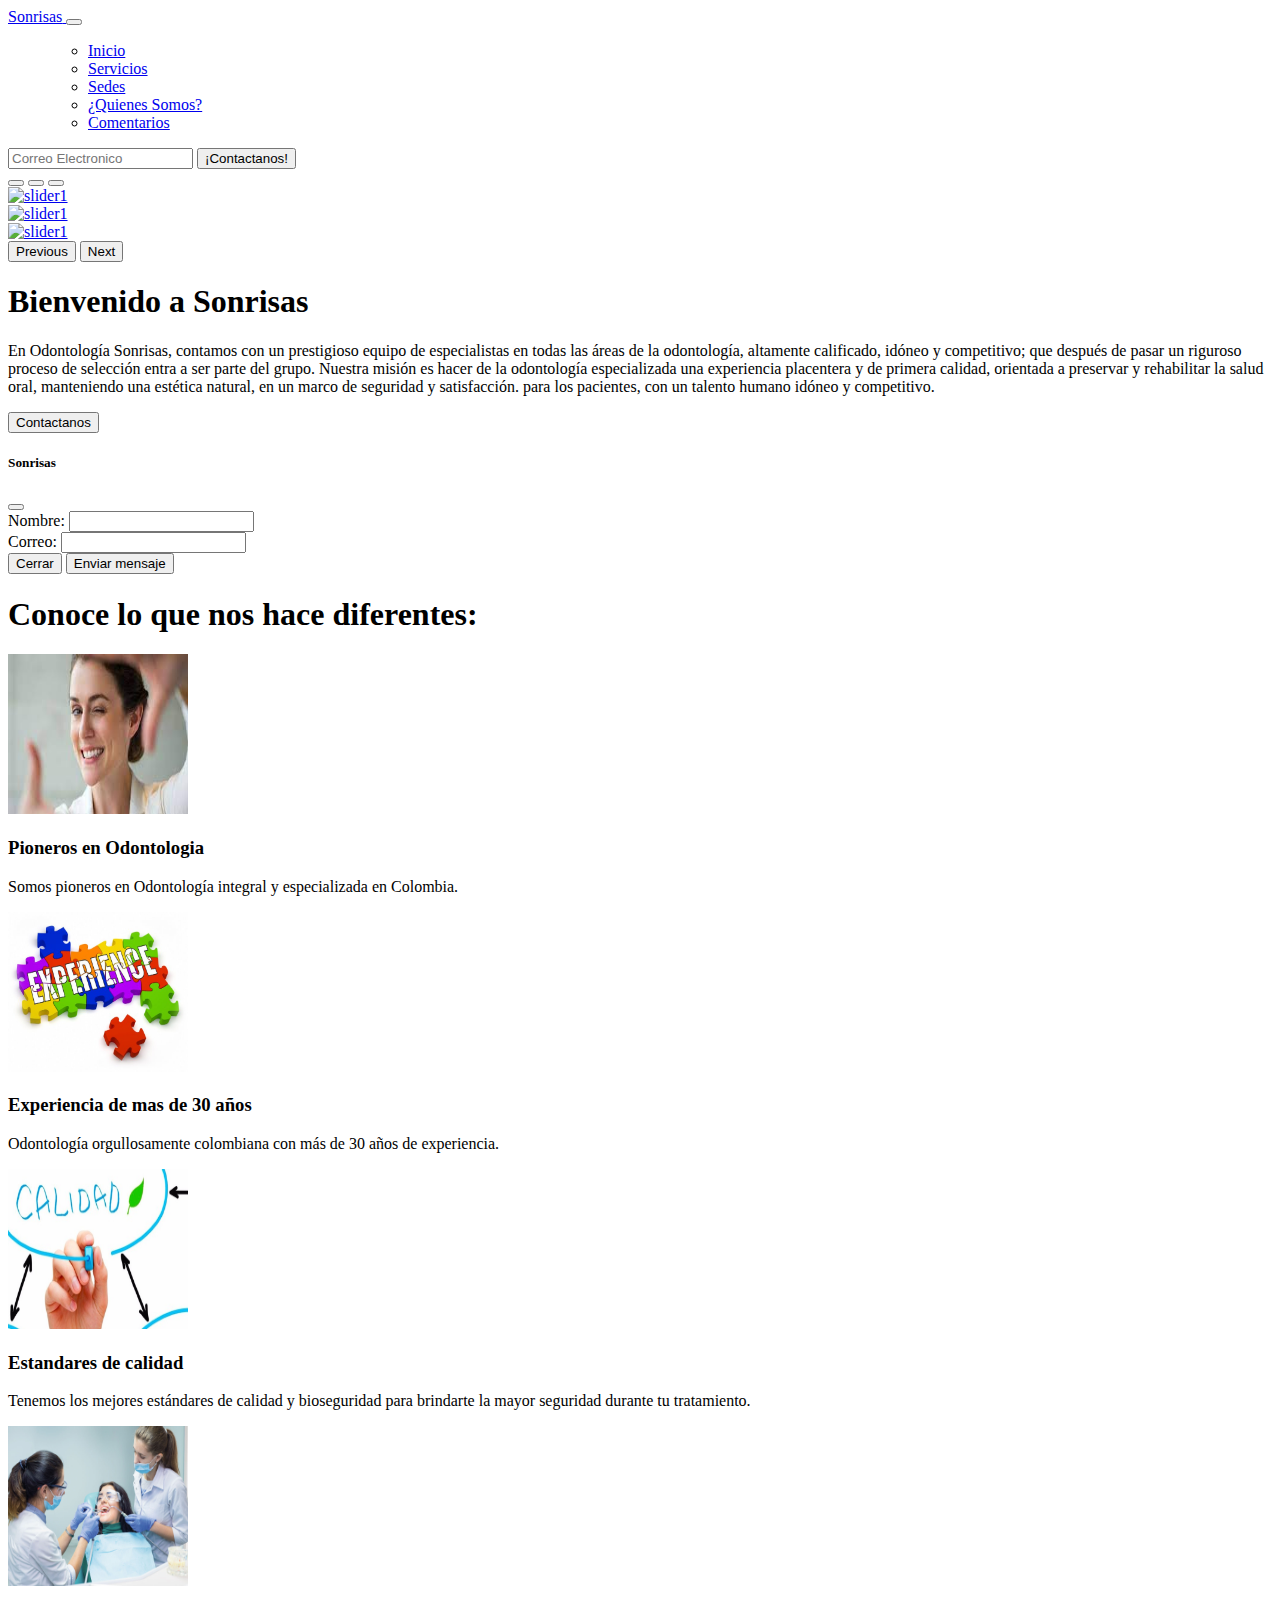
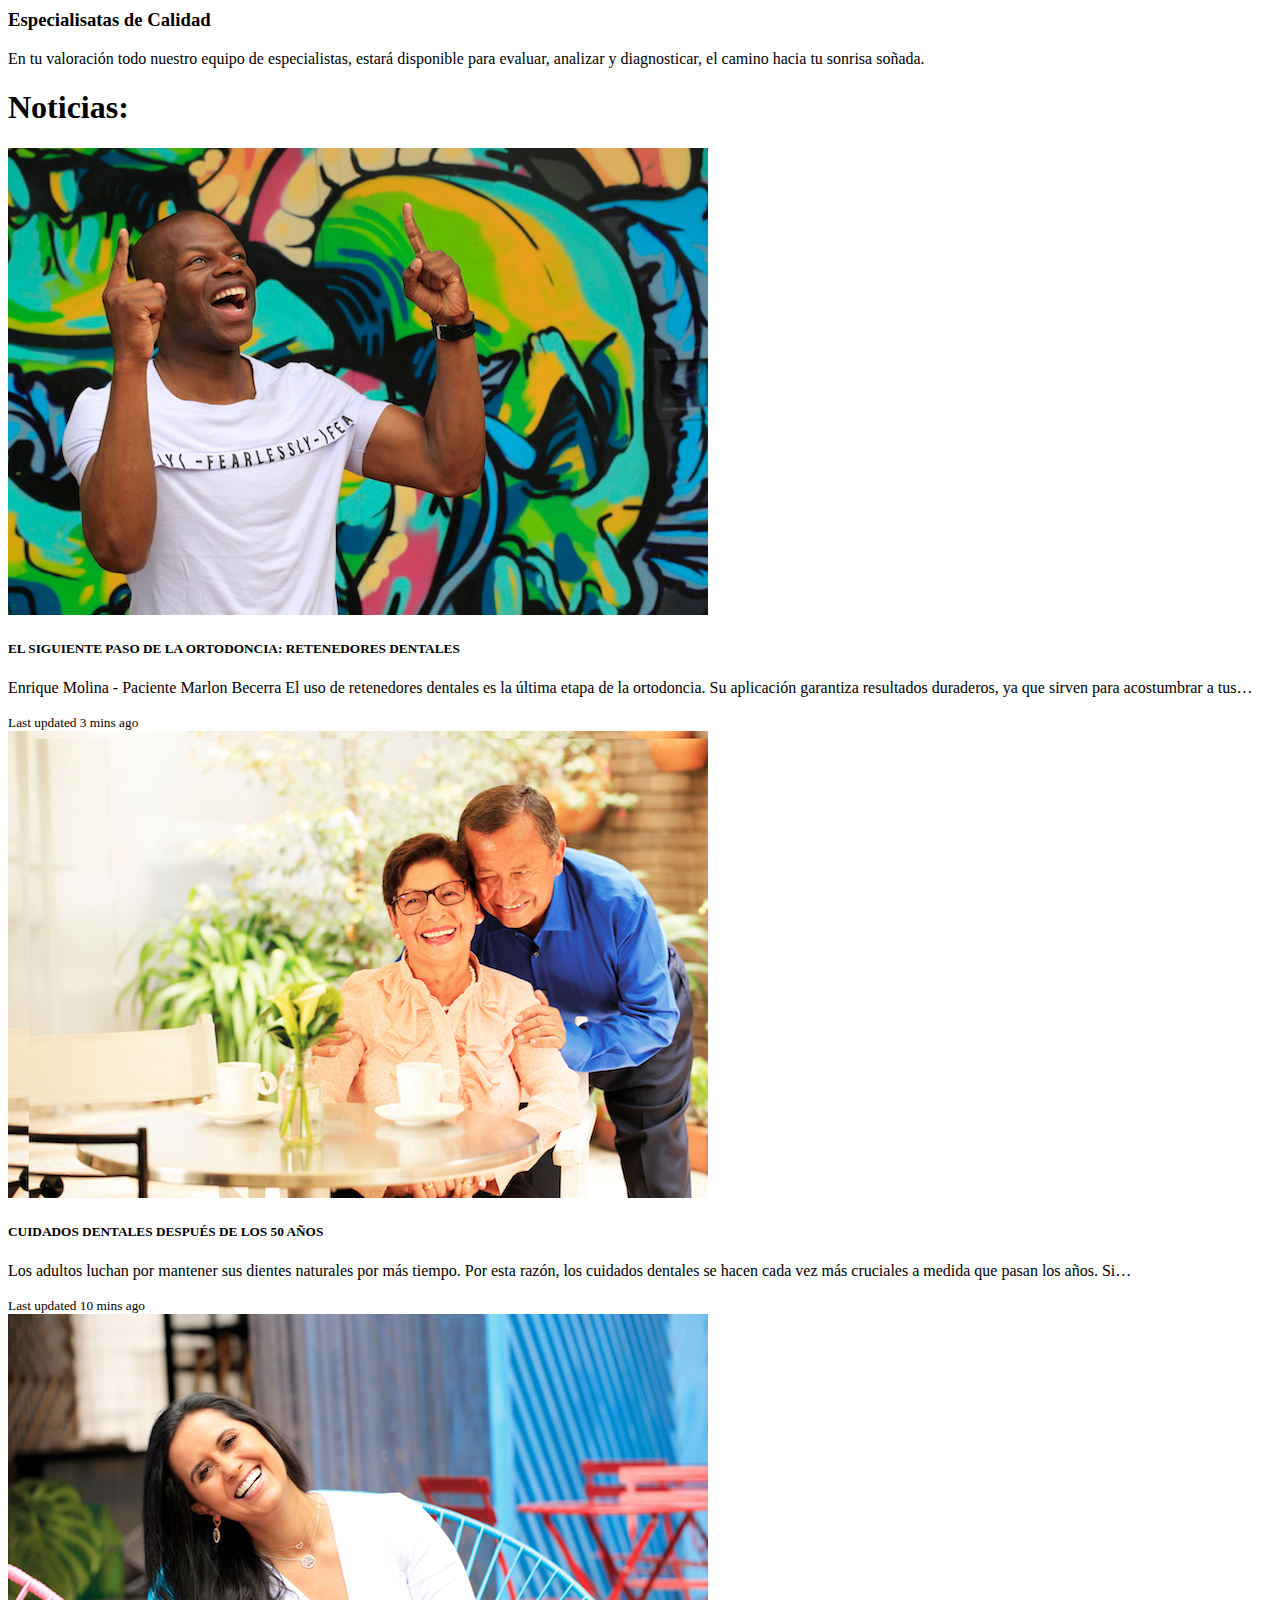
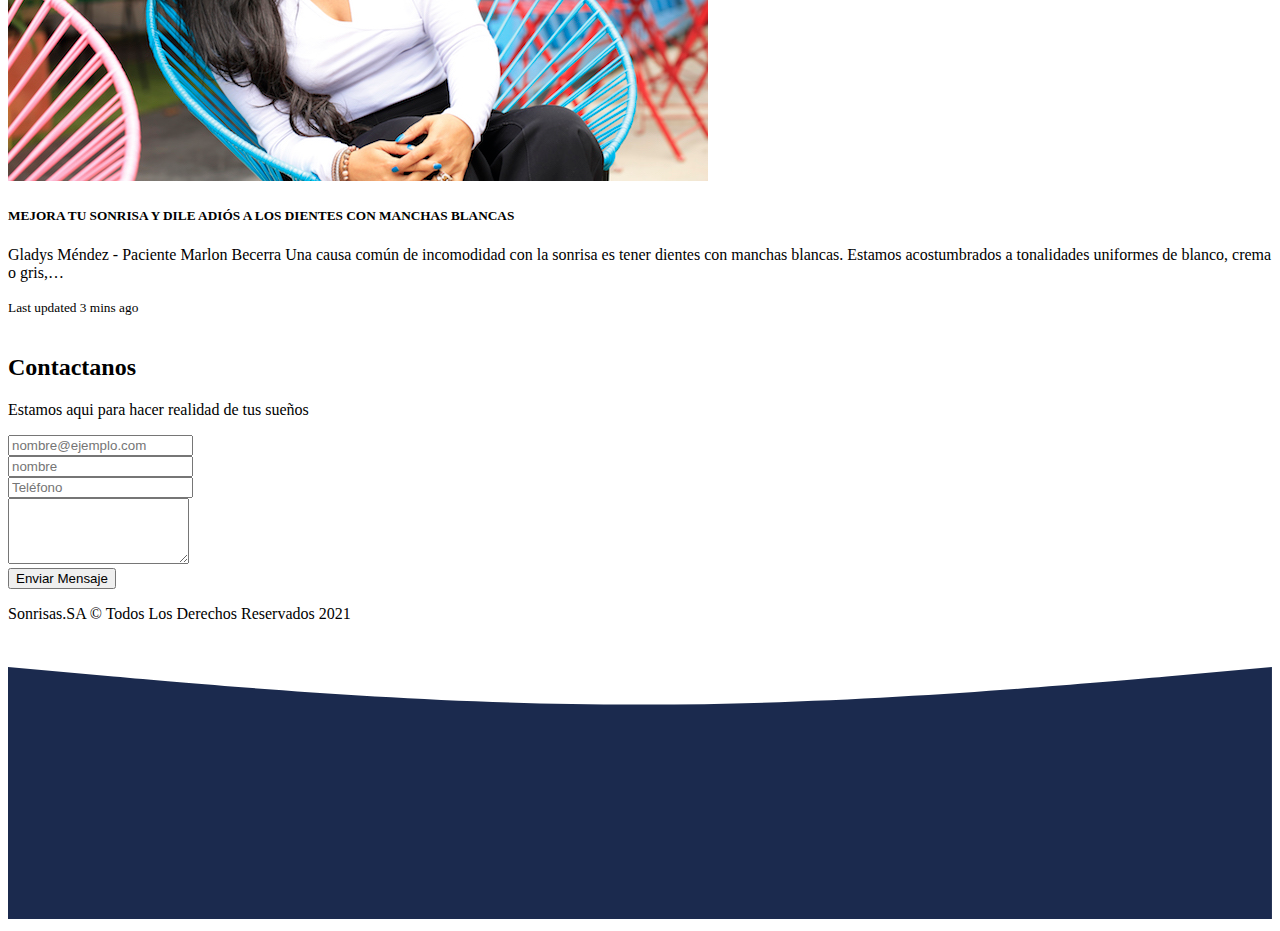
==== commit 8c15e8d7: "Merge branch 'parcial' of https://github.com/cabiver/electiva into parcial" ====
--- a/index.html
+++ b/index.html
@@ -5,7 +5,7 @@
     <meta charset="UTF-8">
     <meta http-equiv="X-UA-Compatible" content="IE=edge">
     <meta name="viewport" content="width=device-width, initial-scale=1.0">
-    <title> Sonrisas</title>
+    <title>Sonrisas</title>
     <link rel="stylesheet" href="css/bootstrap.css">
     <script type="text/javascript" src="/Js/bootstrap.js"></script>
 </head>
@@ -17,9 +17,11 @@
             <a class="navbar-brand" href="#">
                 <spam class="text-primary fs-5 fw-bold ">Sonrisas</spam>
             </a>
-            <button class="navbar-toggler" type="button" data-bs-toggle="collapse" data-bs-target="#navbarSupportedContent" aria-controls="navbarSupportedContent" aria-expanded="false" aria-label="Toggle navigation">
-    <span class="navbar-toggler-icon"></span>
-  </button>
+            <button class="navbar-toggler" type="button" data-bs-toggle="collapse"
+                data-bs-target="#navbarSupportedContent" aria-controls="navbarSupportedContent" aria-expanded="false"
+                aria-label="Toggle navigation">
+                <span class="navbar-toggler-icon"></span>
+            </button>
             <div class="collapse navbar-collapse" id="navbarSupportedContent">
                 <ul class="navbar-nav me-auto mb-2 mb-lg-0">
                     <ul class="navbar-nav me-auto mb-2 mb-lg-0 ">
@@ -42,8 +44,10 @@
                     </ul>
                 </ul>
                 <form class="d-flex">
-                    <input class="form-control me-2 " type="email " placeholder="Correo Electronico " aria-label="email ">
-                    <button class=" btn btn-primary btn-primary-outline-success " type="button "> ¡Contactanos! </button>
+                    <input class="form-control me-2 " type="email " placeholder="Correo Electronico "
+                        aria-label="email ">
+                    <button class=" btn btn-primary btn-primary-outline-success " type="button "> ¡Contactanos!
+                    </button>
                 </form>
             </div>
         </div>
@@ -52,9 +56,12 @@
     <!--Slider-->
     <div id="carouselExampleIndicators" class="carousel slide" data-bs-ride="carousel">
         <div class="carousel-indicators">
-            <button type="button" data-bs-target="#carouselExampleIndicators" data-bs-slide-to="0" class="active" aria-current="true" aria-label="Slide 1"></button>
-            <button type="button" data-bs-target="#carouselExampleIndicators" data-bs-slide-to="1" aria-label="Slide 2"></button>
-            <button type="button" data-bs-target="#carouselExampleIndicators" data-bs-slide-to="2" aria-label="Slide 3"></button>
+            <button type="button" data-bs-target="#carouselExampleIndicators" data-bs-slide-to="0" class="active"
+                aria-current="true" aria-label="Slide 1"></button>
+            <button type="button" data-bs-target="#carouselExampleIndicators" data-bs-slide-to="1"
+                aria-label="Slide 2"></button>
+            <button type="button" data-bs-target="#carouselExampleIndicators" data-bs-slide-to="2"
+                aria-label="Slide 3"></button>
         </div>
         <div class="carousel-inner">
             <div class="carousel-item active">
@@ -71,16 +78,18 @@
                 <div class="carousel-item">
                     <img src="Img/3.jpg" class="d-block w-100" title="!Haz tu Cita¡" alt="slider1">
             </a>
-            </div>
-        </div>
-        <button class="carousel-control-prev" type="button" data-bs-target="#carouselExampleIndicators" data-bs-slide="prev">
-          <span class="carousel-control-prev-icon" aria-hidden="true"></span>
-          <span class="visually-hidden">Previous</span>
-        </button>
-        <button class="carousel-control-next" type="button" data-bs-target="#carouselExampleIndicators" data-bs-slide="next">
-          <span class="carousel-control-next-icon" aria-hidden="true"></span>
-          <span class="visually-hidden">Next</span>
-        </button>
+        </div>
+    </div>
+    <button class="carousel-control-prev" type="button" data-bs-target="#carouselExampleIndicators"
+        data-bs-slide="prev">
+        <span class="carousel-control-prev-icon" aria-hidden="true"></span>
+        <span class="visually-hidden">Previous</span>
+    </button>
+    <button class="carousel-control-next" type="button" data-bs-target="#carouselExampleIndicators"
+        data-bs-slide="next">
+        <span class="carousel-control-next-icon" aria-hidden="true"></span>
+        <span class="visually-hidden">Next</span>
+    </button>
     </div>
     <!--Slider-->
     <!--Intro-->
@@ -90,10 +99,15 @@
 
             <div class=" texto1 col-md-5 p-lg-5 mx-auto my-5">
                 <h1 class="display-4 font-weight-normal text-primary "> Bienvenido a Sonrisas</h1>
-                <p class=" text-justify  text-primary  "> En Odontología Sonrisas, contamos con un prestigioso equipo de especialistas en todas las áreas de la odontología, altamente calificado, idóneo y competitivo; que después de pasar un riguroso proceso de selección entra a ser parte del
-                    grupo. Nuestra misión es hacer de la odontología especializada una experiencia placentera y de primera calidad, orientada a preservar y rehabilitar la salud oral, manteniendo una estética natural, en un marco de seguridad y satisfacción.
+                <p class=" text-justify  text-primary  "> En Odontología Sonrisas, contamos con un prestigioso equipo de
+                    especialistas en todas las áreas de la odontología, altamente calificado, idóneo y competitivo; que
+                    después de pasar un riguroso proceso de selección entra a ser parte del
+                    grupo. Nuestra misión es hacer de la odontología especializada una experiencia placentera y de
+                    primera calidad, orientada a preservar y rehabilitar la salud oral, manteniendo una estética
+                    natural, en un marco de seguridad y satisfacción.
                     para los pacientes, con un talento humano idóneo y competitivo.</p>
-                <button type="button" class="btn btn-primary" data-bs-toggle="modal" data-bs-target="#exampleModal" data-bs-whatever="@mdo">Contactanos</button>
+                <button type="button" class="btn btn-primary" data-bs-toggle="modal" data-bs-target="#exampleModal"
+                    data-bs-whatever="@mdo">Contactanos</button>
             </div>
 
         </div>
@@ -255,18 +269,26 @@
     </section>
     <!--FORMULARIO-->
     <!--Fotter-->
-    <section id="seccion-contacto " class="border-bottom border-secondary border-2 ">
-        <div id="bg-contactos ">
-            <svg xmlns="http://www.w3.org/2000/svg " viewBox="0 0 1440 320 "><path fill="#1b2a4e " fill-opacity="1 " d="M0,32L120,42.7C240,53,480,75,720,74.7C960,75,1200,53,1320,42.7L1440,32L1440,320L1320,320C1200,320,960,320,720,320C480,320,240,320,120,320L0,320Z "></path></svg>
-        </div>
-        <footer class="w-100 d-flex align-items-center justify-content-center flex-wrap ">
-            <p class="fs-5 px-3 pt-3 ">Sonrisas.SA &copy; Todos Los Derechos Reservados 2021</p>
-            <div id="iconos ">
-                <a href="# "><i class="bi bi-facebook "></i></a>
-                <a href="# "><i class="bi bi-twitter "></i></a>
-                <a href="# "><i class="bi bi-instagram "></i></a>
-            </div>
-        </footer>
+   
+    <footer id="seccion-contacto " class="d-flex align-items-center justify-content-center">
+        <div id="bg-contactos" class="position-absolute">
+            <div class="w-100  ">
+                <p class="fs-5 px-3 pt-3 text-secondary">Sonrisas.SA &copy; Todos Los Derechos Reservados 2021</p>
+                <div id="iconos ">
+                    <a href="# "><i class="bi bi-facebook "></i></a>
+                    <a href="# "><i class="bi bi-twitter "></i></a>
+                    <a href="# "><i class="bi bi-instagram "></i></a>
+                </div>
+            </div>
+           
+            
+        </div>
+        <svg xmlns="http://www.w3.org/2000/svg " viewBox="0 0 1440 320 ">
+            <path fill="#1b2a4e " fill-opacity="1 " d="M0,32L120,42.7C240,53,480,75,720,74.7C960,75,1200,53,1320,42.7L1440,32L1440,320L1320,320C1200,320,960,320,720,320C480,320,240,320,120,320L0,320Z ">
+
+            </path>
+        </svg>
+    </footer>
         <!--Fotter-->
 </body>
 
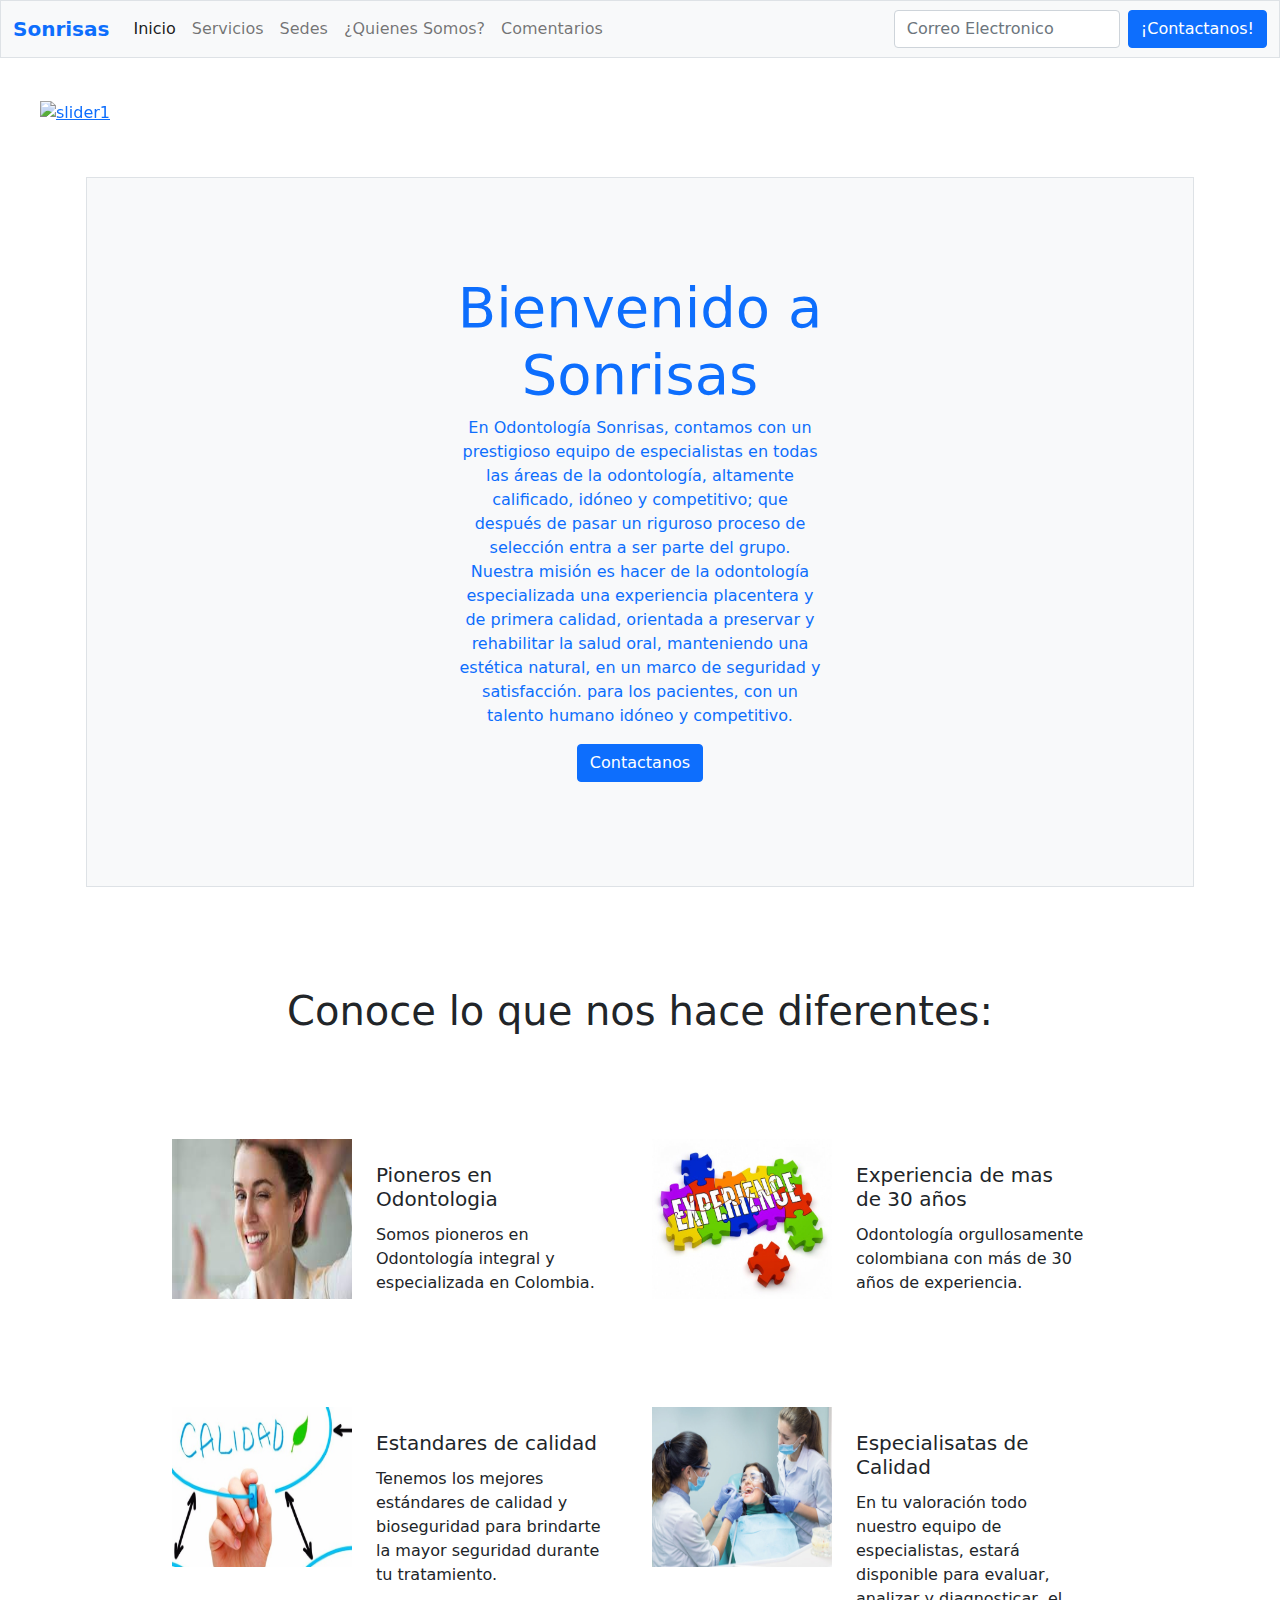
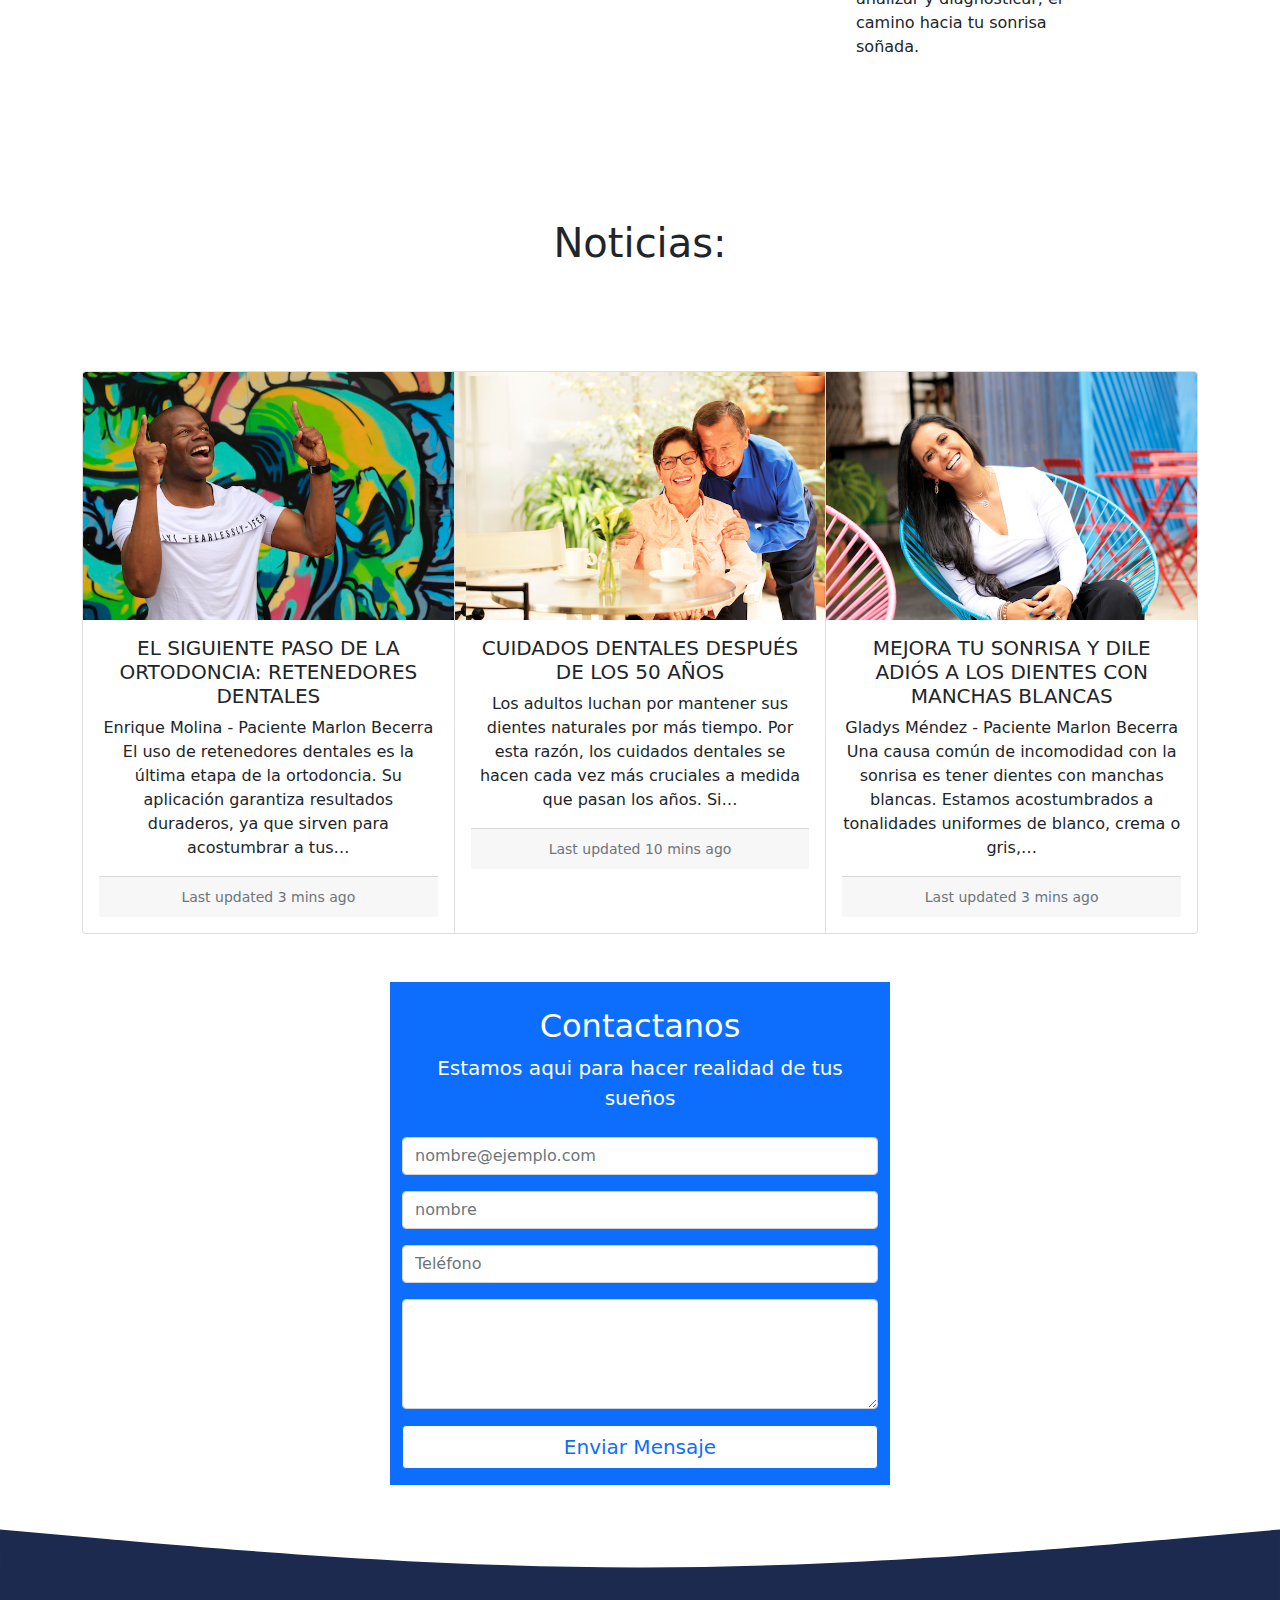
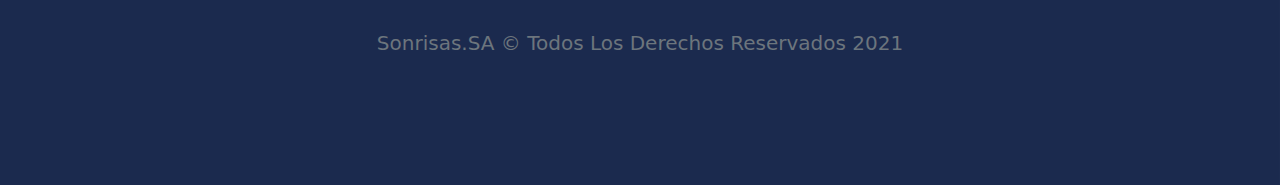
==== commit 21083617: "now 'quienes somos' is not empty" ====
--- a/index.html
+++ b/index.html
@@ -6,8 +6,8 @@
     <meta http-equiv="X-UA-Compatible" content="IE=edge">
     <meta name="viewport" content="width=device-width, initial-scale=1.0">
     <title>Sonrisas</title>
-    <link rel="stylesheet" href="css/bootstrap.css">
-    <script type="text/javascript" src="/Js/bootstrap.js"></script>
+    <link rel="stylesheet" href="Css/bootstrap.css">
+    <script type="text/javascript" src="Js/bootstrap.js"></script>
 </head>
 
 <body>
